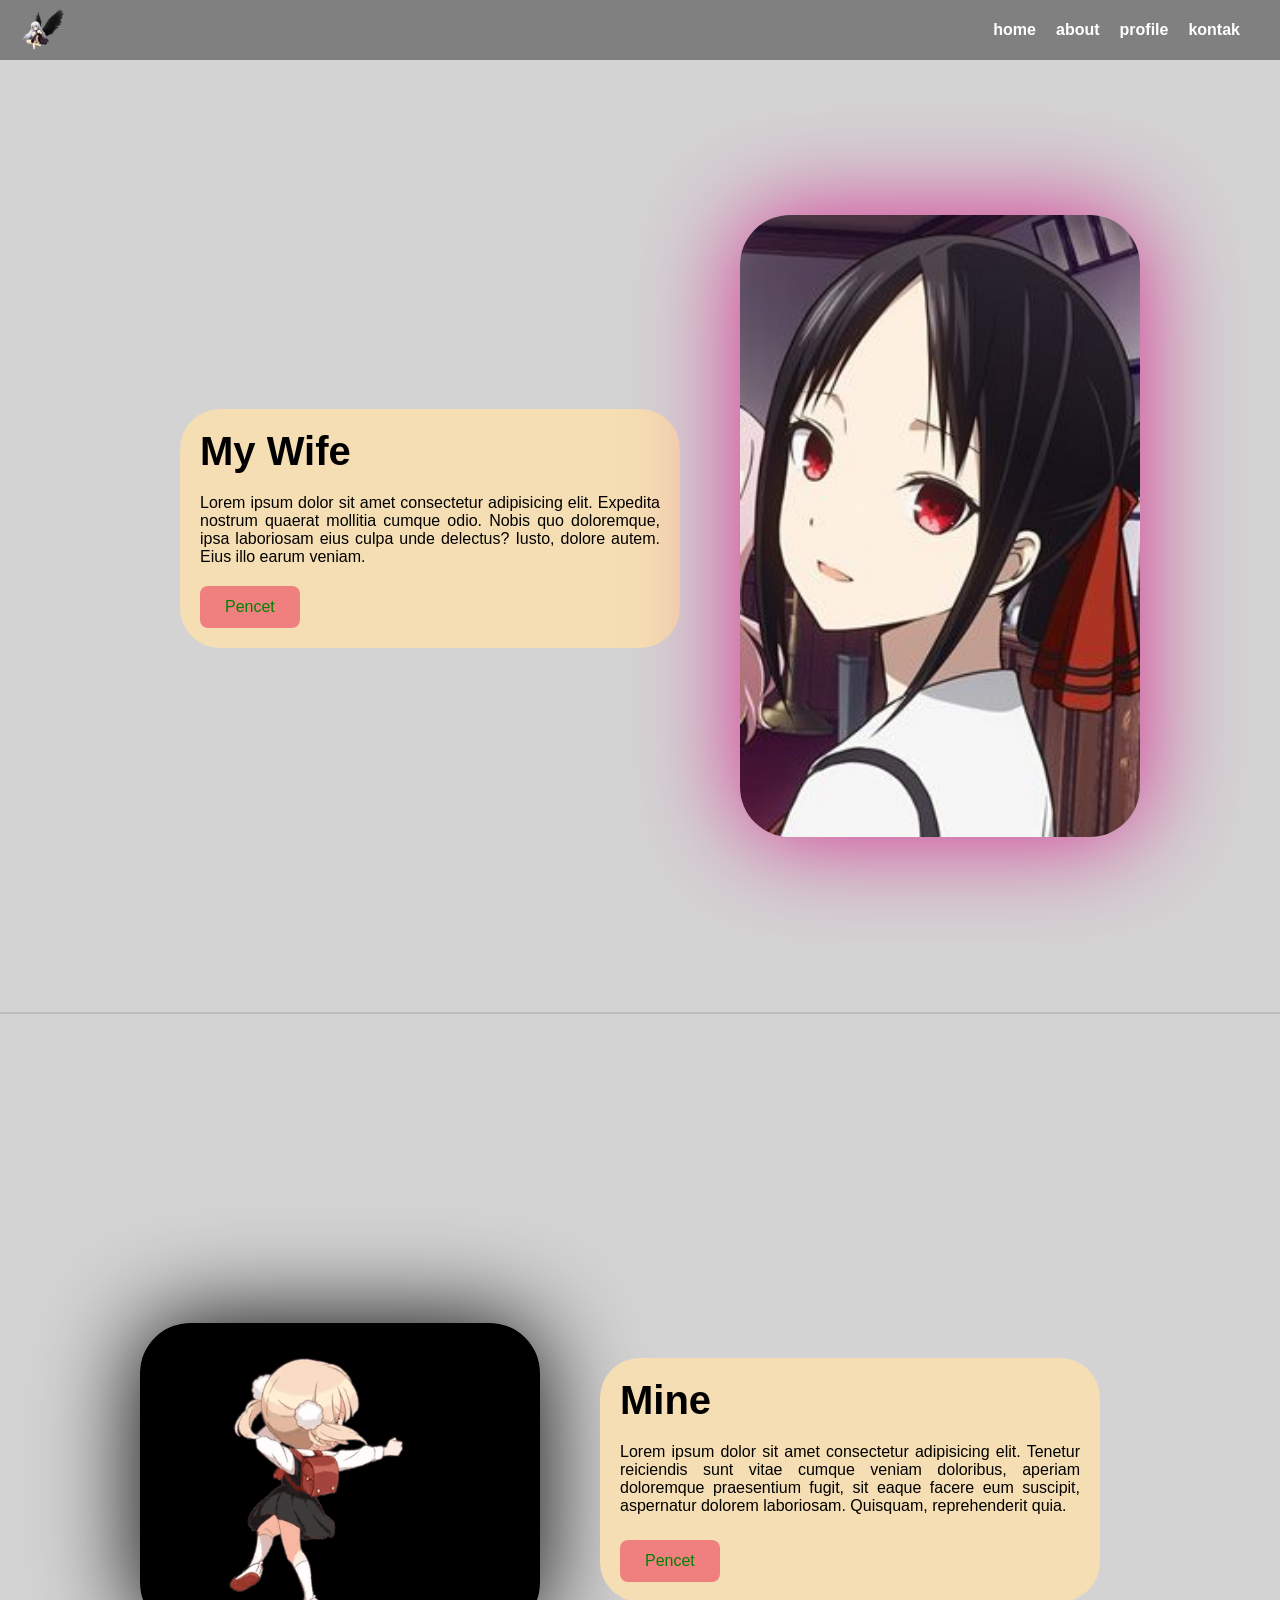
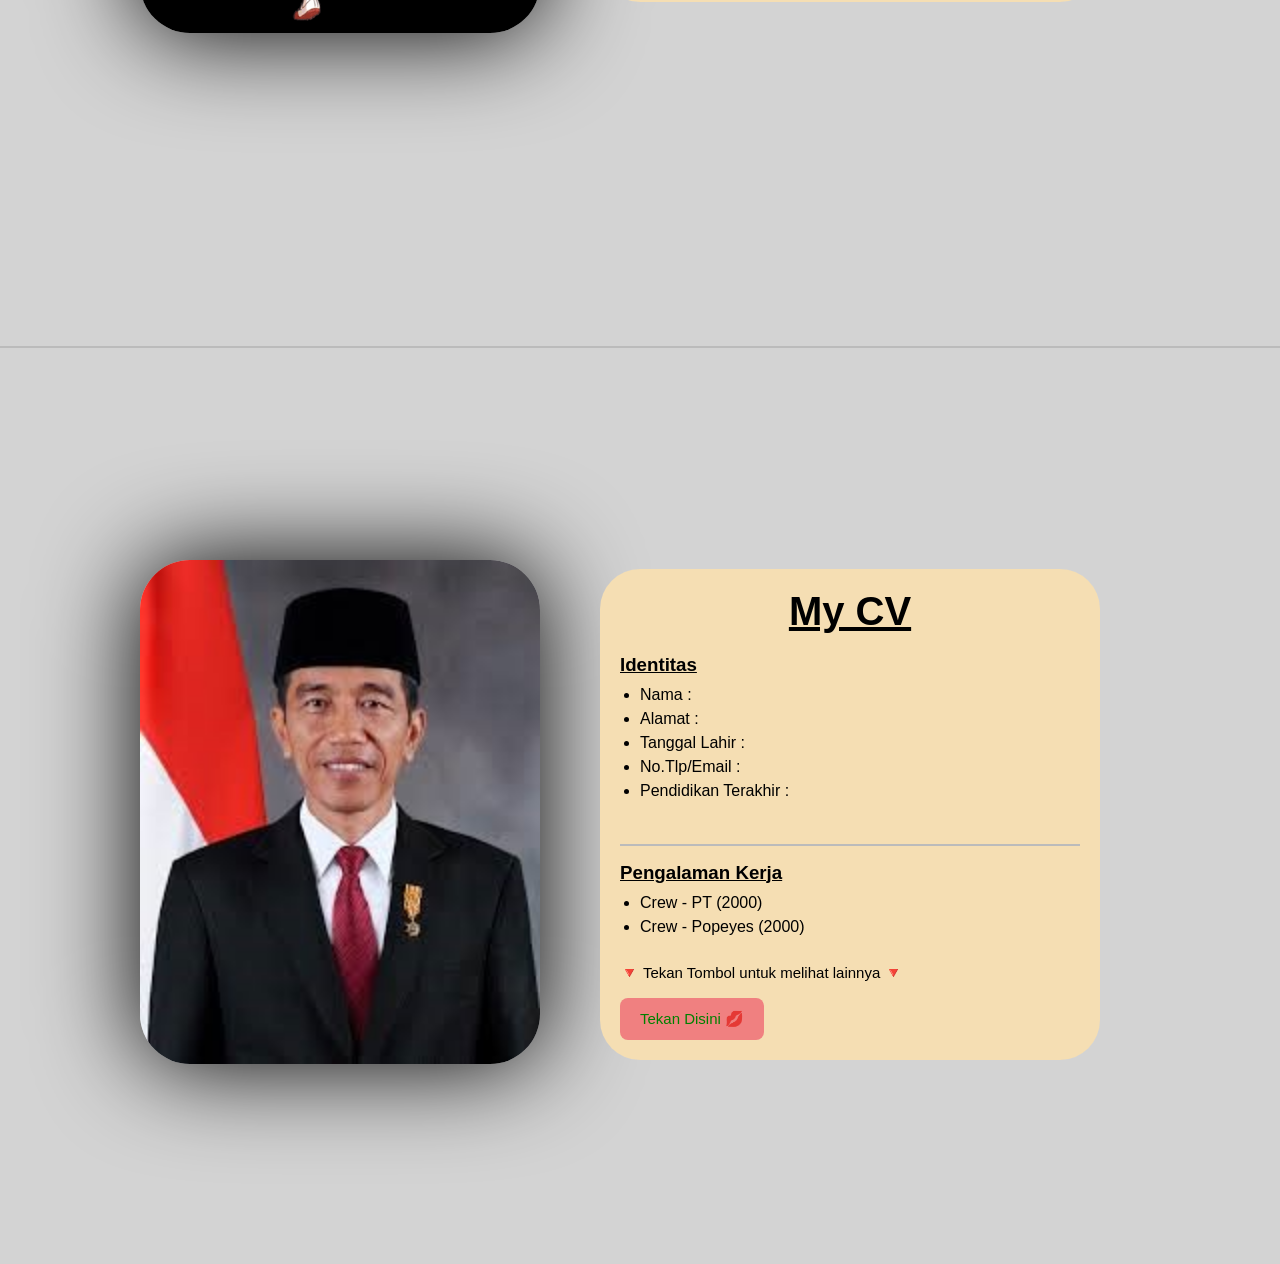
==== index.html @ b05f75b8 "Fix HTML structure and formatting" ====
<!DOCTYPE html>
<html lang="en">
<head>
    <meta charset="UTF-8">
    <meta name="viewport" content="width=device-width, initial-scale=1.0">
    <title>Percobaan</title>
    <link href="css/istri2.css" rel="stylesheet">
</head>
<body>

<nav class="navbar">
    <div class="logo">
        <a href="#home"><img src="img/rm.png" alt="logo"></a>
    </div>

    <button class="hamburger" id="hamburger">
        <span></span>
        <span></span>
        <span></span>
    </button>
    
    <ul class="menu" id="menu">
        <li><a href='#home'>home</a></li>
        <li><a href="#about">about</a></li>
        <li><a href="#profile">profile</a></li>
        <li><a href="#kontak">kontak</a></li>
    </ul>
</nav>

<br>

<!-- My Wife -->
<div class="container">
    <section class="t1" id="home">
        <div class="t1dan2">
            <h1>My Wife</h1>
            <p>Lorem ipsum dolor sit amet consectetur adipisicing elit. Expedita nostrum quaerat mollitia cumque odio. Nobis quo doloremque, ipsa laboriosam eius culpa unde delectus? Iusto, dolore autem. Eius illo earum veniam.</p>
            <button>Pencet</button>
        </div>
        <div class="wife">
            <img src="img/Kaguya_Shinomiya_Anime.jpg" alt="ISTRI">
        </div>
    </section>
</div>

<br>
<hr>

<!-- Mine -->
<div class="container">
    <section class="t2" id="about">
        <div class="mine">
            <img src="img/Dance.gif" alt="SUAMI">
        </div>
        <div class="t2dan1">
            <h1>Mine</h1>
            <p>Lorem ipsum dolor sit amet consectetur adipisicing elit. Tenetur reiciendis sunt vitae cumque veniam doloribus, aperiam doloremque praesentium fugit, sit eaque facere eum suscipit, aspernatur dolorem laboriosam. Quisquam, reprehenderit quia.</p>
            <button onclick="">Pencet</button>
        </div>
    </section>
</div>

<hr>

<!-- Latihan buat CV -->
<div class="container">
    <section class="t3" id="profile">
        <div class="cv">
            <img src="img/Pas_foto.jpg" alt="MYSELF">
        </div>
        <div class="t3dan1">

            <!-- Konten 1: Identitas -->
            <div class="cv-content" id="cv1">
                <b><u><h1>My CV</h1></u></b>
                <h3><b><u>Identitas</u></b></h3>
                <ul>
                    <li>Nama                :</li>
                    <li>Alamat              :</li>
                    <li>Tanggal Lahir       :</li>
                    <li>No.Tlp/Email        :</li>
                    <li>Pendidikan Terakhir :</li>
                </ul>
                <br><hr>
                <h3><b><u>Pengalaman Kerja</u></b></h3>
                <ul>
                    <li>Crew - PT (2000)</li>
                    <li>Crew - Popeyes (2000)</li>
                </ul>
                <br>
                <p>🔻 Tekan Tombol untuk melihat lainnya 🔻</p>
                <div class="cv-buttons">
                <button onclick="goCv(2)">Tekan Disini 💋</button>
            </div></div>

            <!-- Konten 2: Pendidikan & Skills -->
            <div class="cv-content" id="cv2">
                <b><u><h1>My CV</h1></u></b>
                <h3><b><u>Pendidikan</u></b></h3>
                <ul>
                    <li>SD__________</li>
                    <li>SMP__________</li>
                    <li>SMA__________</li>
                </ul>
                <br><hr>
                <h3><b><u>Keahlian</u></b></h3>
                <ul>
                    <li>Menghujat</li>
                    <li>Menimpa</li>
                    <li>Menggokil</li>
                </ul>
                <br>
                <div class="cv-buttons">
                <button onclick="goCv(1)">😒 Kembali</button><br>
                <button onclick="goCv(3)">Lanjut 💋</button>
            </div></div>

            <!-- Konten 3: Tentang -->
            <div class="cv-content" id="cv3">
                <b><u><h1>My CV</h1></u></b>
                <h3><b><u>Tentang Saya</u></b></h3>
                <p>Saya adalah Lorem ipsum dolor sit amet, consectetur adipisicing elit. Eaque enim laboriosam eos esse, similique numquam deserunt harum. Optio amet impedit mollitia! Magnam nesciunt quis minus, eligendi ab delectus fuga placeat?</p>
                <hr>
                <h3><b><u>Hobi</u></b></h3>
                <ul>
                    <li>Rasing</li>
                    <li>Rasing</li>
                    <li>Rasing</li>
                </ul>
                <br>
                <div class="cv-buttons">
                <button onclick="goCv(2)">😒 Kembali</button>
            </div></div>

        </div>
    </section>
</div>

<script src="js/istri.js"></script>
</body>
</html>
---- css/istri2.css ----
* {
    margin: 0;
    padding: 0;
    box-sizing: border-box;
    font-family: sans-serif;
}

html {
    scroll-behavior: smooth;
    scroll-padding-top: 70px;
}

body {
    background-color: lightgrey;
}

hr {
    border: none;
    border-top: 2px solid #bbb;
    margin: 16px 0;
}

/* ========== NAVBAR ========== */
.navbar {
    background-color: grey;
    position: sticky;
    top: 0;
    z-index: 100;
    padding: 0 20px;
    display: flex;
    align-items: center;
    justify-content: space-between;
    height: 60px;
}

.logo img {
    width: 45px;
    height: auto;
    display: block;
}

.menu {
    list-style: none;
    margin: 0;
    padding: 0;
    display: flex;
}

.menu li {
    margin-right: 20px;
}

.menu li a {
    text-decoration: none;
    color: white;
    font-weight: bold;
}

.menu li a:hover {
    color: blue;
}

/* Tombol hamburger - disembunyikan di desktop */
.hamburger {
    display: none;
    flex-direction: column;
    justify-content: space-between;
    width: 28px;
    height: 20px;
    cursor: pointer;
    background: none;
    border: none;
    padding: 0;
}

.hamburger span {
    display: block;
    width: 100%;
    height: 3px;
    background-color: white;
    border-radius: 3px;
    transition: all 0.3s ease;
}

/* Animasi jadi X saat aktif */
.hamburger.active span:nth-child(1) {
    transform: translateY(8.5px) rotate(45deg);
}
.hamburger.active span:nth-child(2) {
    opacity: 0;
}
.hamburger.active span:nth-child(3) {
    transform: translateY(-8.5px) rotate(-45deg);
}

/* ========== CONTAINER ========== */
.container {
    width: 90%;
    max-width: 1000px;
    margin: auto;
}

/* ========== SECTION 1 - WIFE ========== */
.t1 {
    min-height: 100vh;
    display: flex;
    align-items: center;
    justify-content: space-between;
    gap: 20px;
    padding: 40px 0;
}

.t1dan2 {
    width: 50%;
    background: wheat;
    text-align: justify;
    padding: 20px;
    margin: auto;
    border-radius: 40px;
}

.t1dan2 h1 { margin-bottom: 20px; font-size: 40px; }
.t1dan2 p  { margin-bottom: 20px; font-size: 16px; color: black; }

.t1dan2 button {
    padding: 12px 25px;
    border: none;
    background-color: lightcoral;
    color: green;
    font-size: 16px;
    cursor: pointer;
    border-radius: 8px;
}
.t1dan2 button:hover { background-color: black; color: white; }

.wife { width: 40%; }
.wife img {
    width: 100%; height: auto; max-height: 80vh;
    object-fit: cover; border-radius: 50px;
    box-shadow: 0 0 100px rgb(214, 46, 144);
}

/* ========== SECTION 2 - MINE ========== */
.t2 {
    min-height: 100vh;
    display: flex;
    align-items: center;
    justify-content: space-between;
    gap: 20px;
    padding: 40px 0;
}

.t2dan1 {
    width: 50%;
    background: wheat;
    text-align: justify;
    padding: 20px;
    margin: auto;
    border-radius: 40px;
}

.t2dan1 h1 { margin-bottom: 20px; font-size: 40px; }
.t2dan1 p  { margin-bottom: 25px; font-size: 16px; color: black; }

.t2dan1 button {
    padding: 12px 25px;
    border: none;
    background-color: lightcoral;
    color: green;
    font-size: 16px;
    cursor: pointer;
    border-radius: 8px;
}
.t2dan1 button:hover { background-color: black; color: white; }

.mine { width: 40%; }
.mine img {
    width: 100%; height: auto; max-height: 80vh;
    object-fit: cover; border-radius: 50px;
    box-shadow: 0 0 100px rgba(0,0,0,1);
}

/* ========== SECTION 3 - CV ========== */
.t3 {
    min-height: 100vh;
    display: flex;
    align-items: center;
    justify-content: space-between;
    gap: 20px;
    padding: 40px 0;
}

.t3dan1 {
    width: 50%;
    background: wheat;
    text-align: justify;
    padding: 20px;
    margin: auto;
    border-radius: 40px;
}

.t3dan1 h1 { margin-bottom: 20px; font-size: 40px; text-align: center; }
.t3dan1 h3 { margin-bottom: 10px; }
.t3dan1 ul { padding-left: 20px; margin-bottom: 10px; }
.t3dan1 ul li { margin-bottom: 6px; }
.t3dan1 p  { margin-bottom: 16px; font-size: 15px; color: black; }

.cv-buttons {
    display: flex;
    flex-wrap: wrap;
    gap: 10px;
    margin-top: 12px;
}

.t3dan1 button {
    padding: 12px 20px;
    border: none;
    background-color: lightcoral;
    color: green;
    font-size: 15px;
    cursor: pointer;
    border-radius: 8px;
}
.t3dan1 button:hover { background-color: black; color: white; }

.cv { width: 40%; }
.cv img {
    width: 100%; height: auto; max-height: 80vh;
    object-fit: cover; object-position: top;
    border-radius: 50px;
    box-shadow: 0 0 100px rgba(0,0,0,1);
}

/* ========================================
   RESPONSIVE - HP (max 768px)
   ======================================== */
@media (max-width: 768px) {

    /* Tampilkan tombol hamburger */
    .hamburger {
        display: flex;
    }

    /* Sembunyikan menu, tampil saat .open */
    .menu {
        display: none;
        flex-direction: column;
        position: absolute;
        top: 60px;
        left: 0;
        width: 100%;
        background-color: grey;
        padding: 8px 0 16px;
        z-index: 99;
        box-shadow: 0 4px 10px rgba(0,0,0,0.3);
    }

    .menu.open {
        display: flex;
    }

    .menu li {
        margin: 0;
        padding: 12px 24px;
        border-bottom: 1px solid rgba(255,255,255,0.1);
    }

    .menu li:last-child {
        border-bottom: none;
    }

    .menu li a {
        font-size: 16px;
    }

    /* Sections jadi column */
    .t1, .t2, .t3 {
        flex-direction: column;
        min-height: auto;
        padding: 30px 0 40px;
        gap: 20px;
    }

    .t1dan2, .t2dan1, .t3dan1 {
        width: 100%;
        margin: 0;
    }

    .wife, .mine, .cv {
        width: 100%;
    }

    .wife img  { max-height: 280px; border-radius: 24px; object-position: center; }
    .mine img  { max-height: 280px; border-radius: 24px; }
    .cv img    { max-height: 260px; border-radius: 24px; object-position: top; }

    .t1dan2 h1, .t2dan1 h1, .t3dan1 h1 { font-size: 26px; }
    .t1dan2 p,  .t2dan1 p,  .t3dan1 p  { font-size: 14px; }

    .t1dan2 button, .t2dan1 button {
        width: 100%;
        padding: 13px;
        font-size: 15px;
    }

    .t3dan1 button {
        flex: 1;
        padding: 13px 10px;
        font-size: 14px;
        text-align: center;
    }
}

@media (max-width: 400px) {
    .t1dan2 h1, .t2dan1 h1, .t3dan1 h1 { font-size: 22px; }
    .wife img, .mine img { max-height: 220px; }
    .cv img { max-height: 200px; }
}
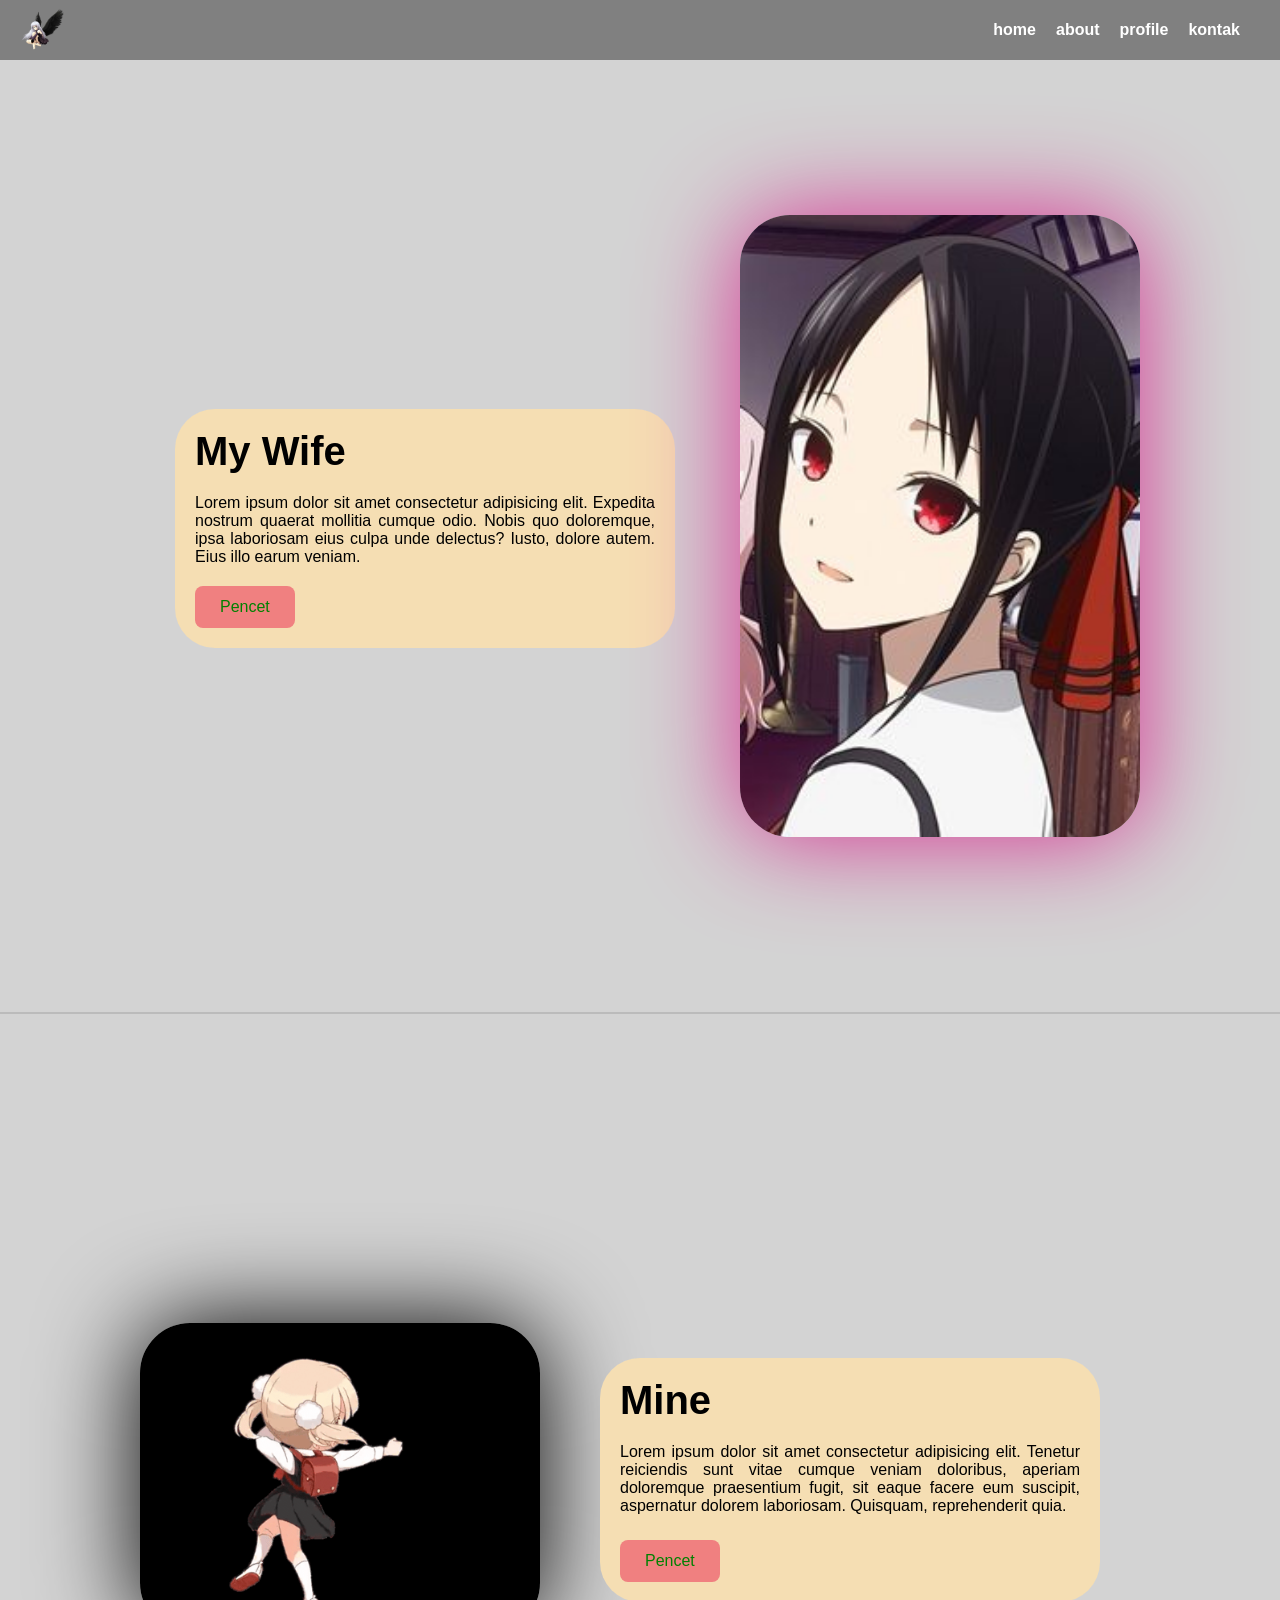
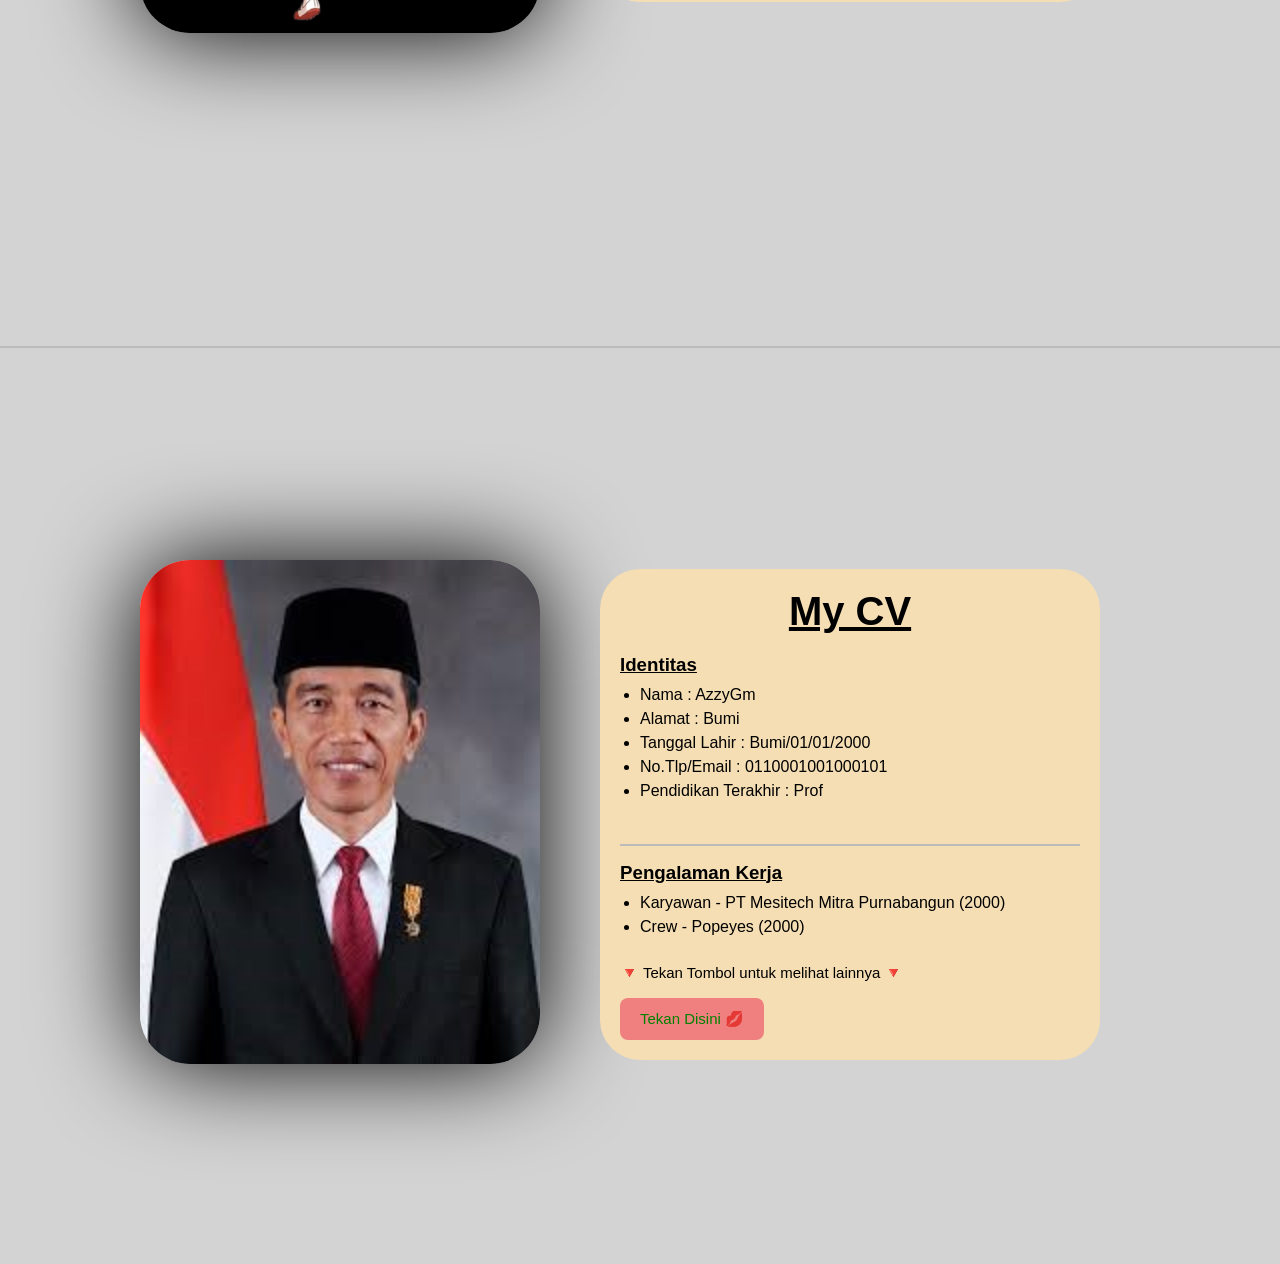
==== commit 5d9748c4: "Update index.html" ====
--- a/index.html
+++ b/index.html
@@ -75,16 +75,16 @@
                 <b><u><h1>My CV</h1></u></b>
                 <h3><b><u>Identitas</u></b></h3>
                 <ul>
-                    <li>Nama                :</li>
-                    <li>Alamat              :</li>
-                    <li>Tanggal Lahir       :</li>
-                    <li>No.Tlp/Email        :</li>
-                    <li>Pendidikan Terakhir :</li>
+                    <li>Nama                : AzzyGm</li>
+                    <li>Alamat              : Bumi</li>
+                    <li>Tanggal Lahir       : Bumi/01/01/2000</li>
+                    <li>No.Tlp/Email        : 0110001001000101</li>
+                    <li>Pendidikan Terakhir : Prof</li>
                 </ul>
                 <br><hr>
                 <h3><b><u>Pengalaman Kerja</u></b></h3>
                 <ul>
-                    <li>Crew - PT (2000)</li>
+                    <li>Karyawan - PT Mesitech Mitra Purnabangun (2000)</li>
                     <li>Crew - Popeyes (2000)</li>
                 </ul>
                 <br>
@@ -98,9 +98,9 @@
                 <b><u><h1>My CV</h1></u></b>
                 <h3><b><u>Pendidikan</u></b></h3>
                 <ul>
-                    <li>SD__________</li>
-                    <li>SMP__________</li>
-                    <li>SMA__________</li>
+                    <li>SD Jakarta Selatan</li>
+                    <li>SMP Jakarta Selatan</li>
+                    <li>SMA Jakarta Selatan</li>
                 </ul>
                 <br><hr>
                 <h3><b><u>Keahlian</u></b></h3>
--- a/css/istri2.css
+++ b/css/istri2.css
@@ -7,7 +7,7 @@
 
 html {
     scroll-behavior: smooth;
-    scroll-padding-top: 70px;
+    scroll-padding-top: 30px;
 }
 
 body {
@@ -98,6 +98,7 @@
     width: 90%;
     max-width: 1000px;
     margin: auto;
+    top: 0;
 }
 
 /* ========== SECTION 1 - WIFE ========== */
@@ -106,7 +107,7 @@
     display: flex;
     align-items: center;
     justify-content: space-between;
-    gap: 20px;
+    gap: 30px;
     padding: 40px 0;
 }
 
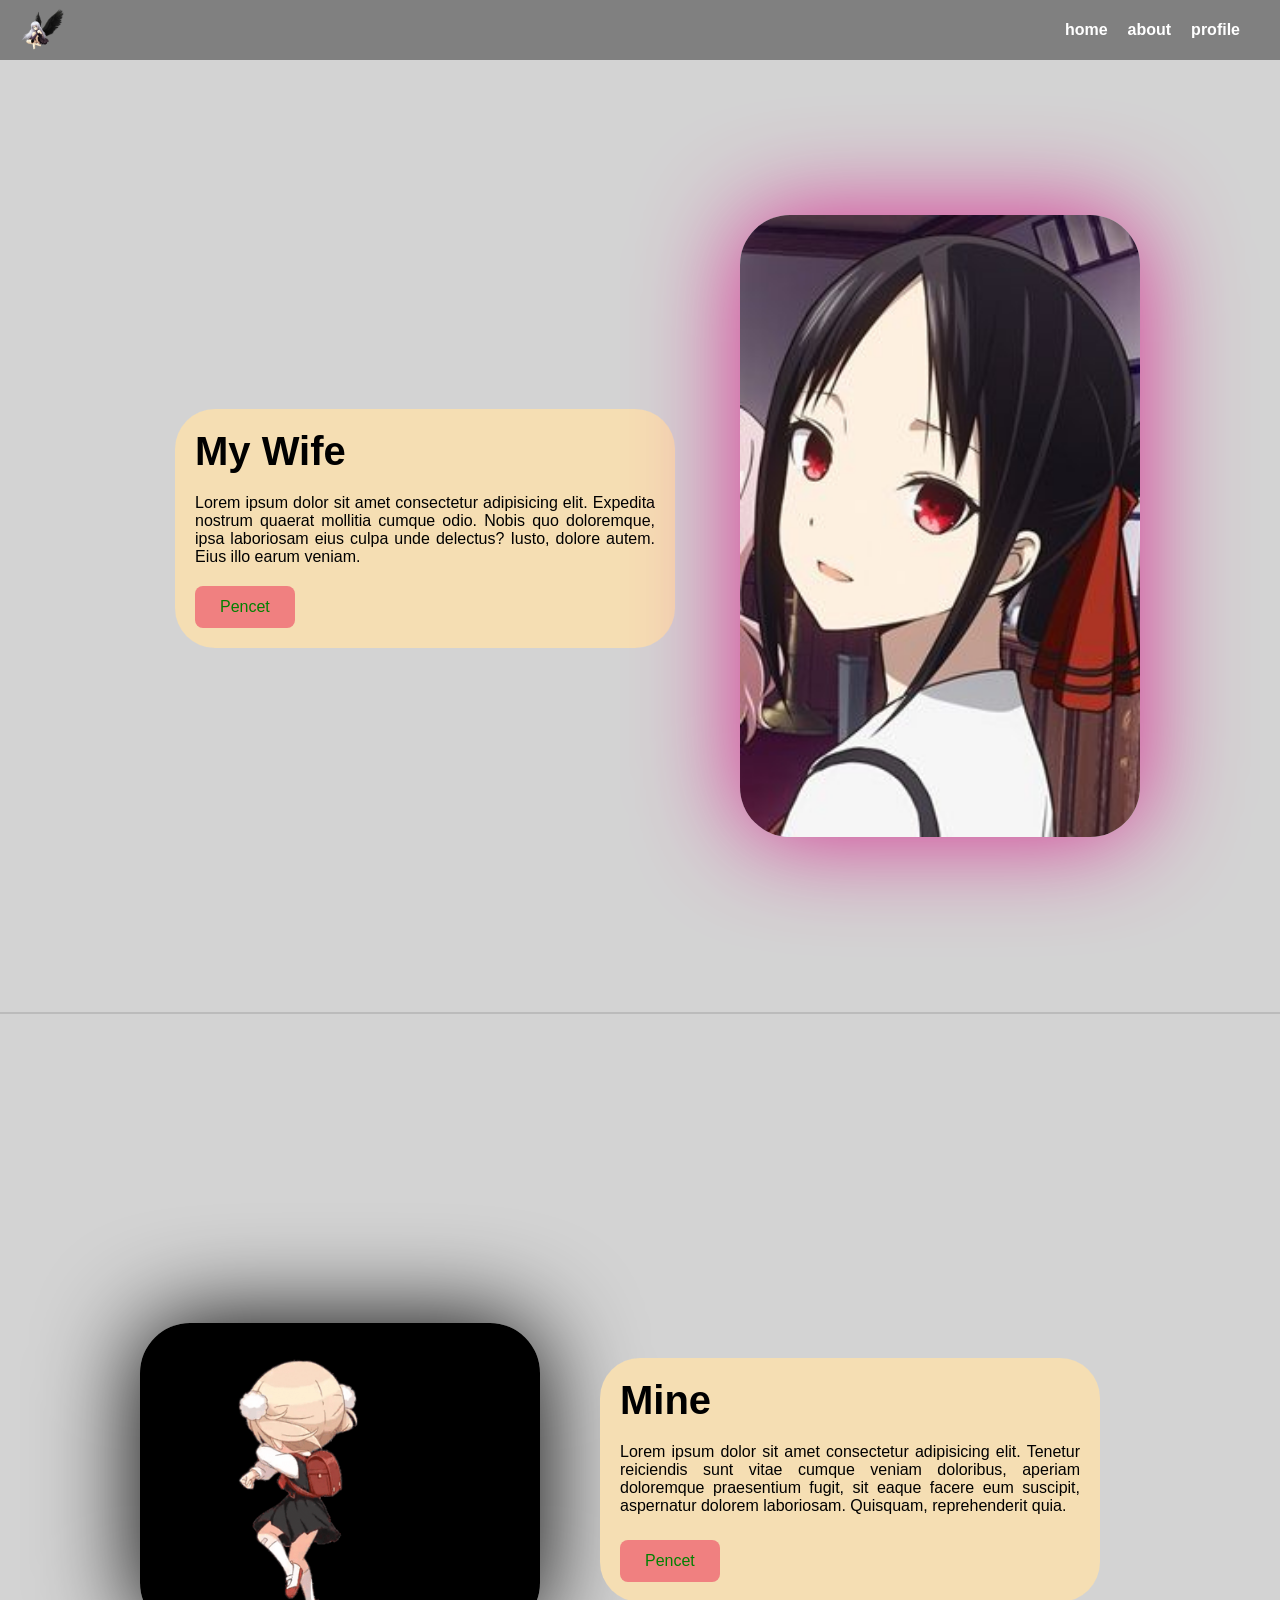
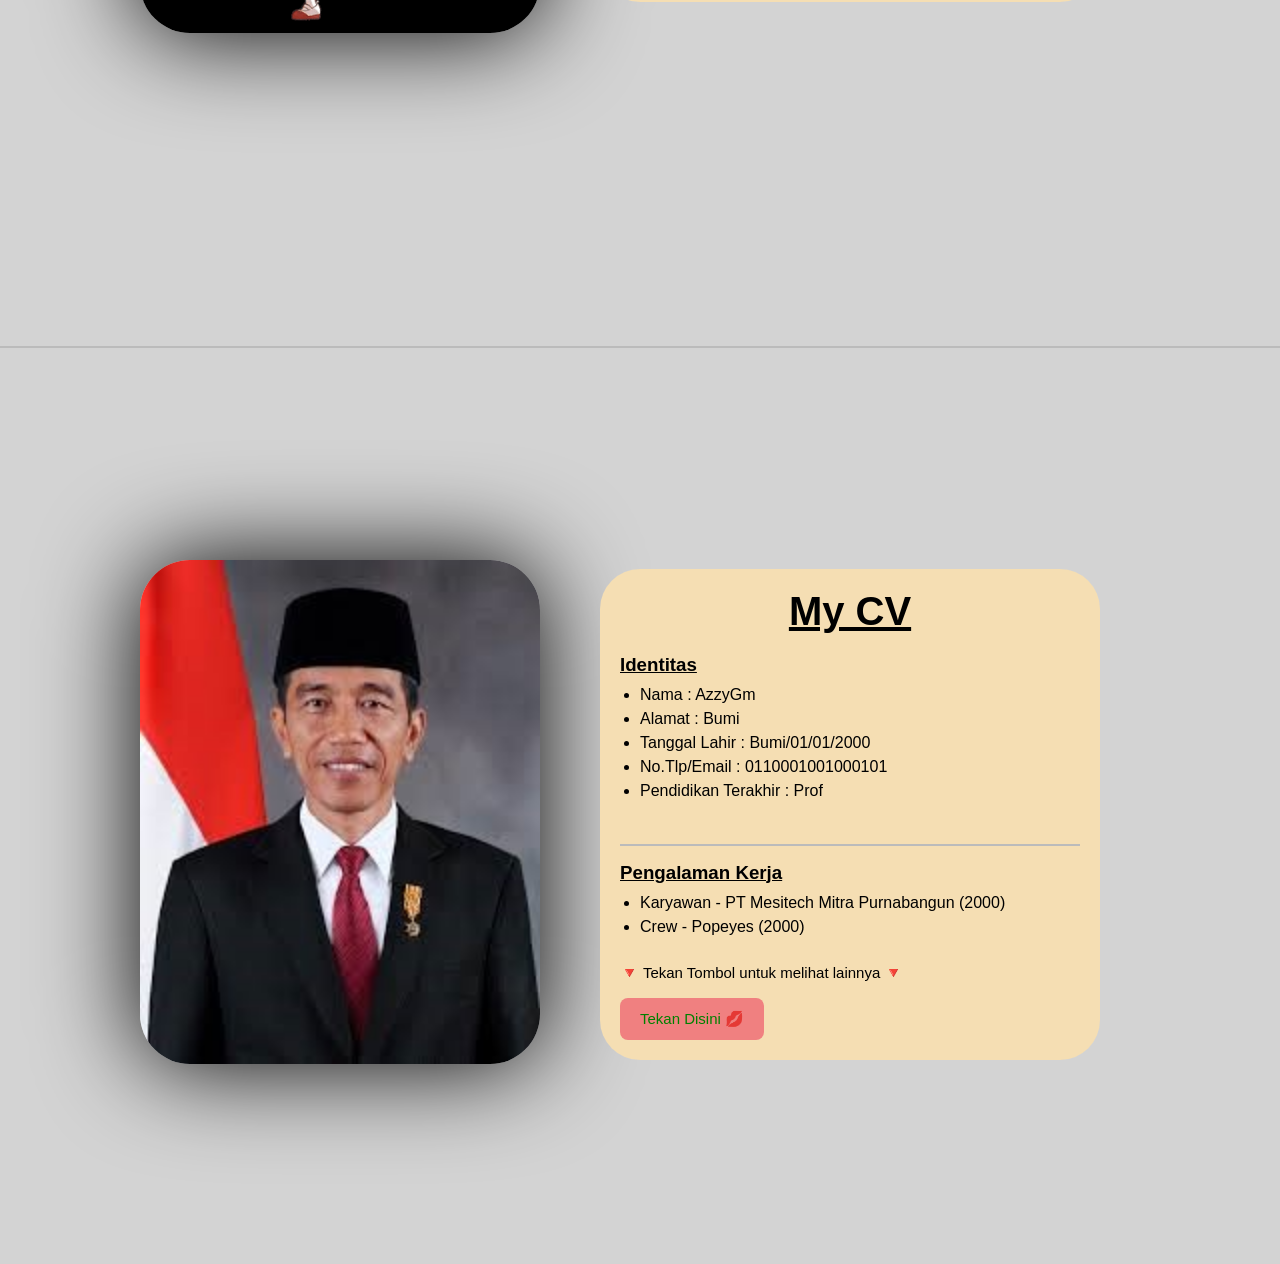
==== commit f7ba15c5: "Fix HTML structure and remove commented links" ====
--- a/index.html
+++ b/index.html
@@ -23,7 +23,7 @@
         <li><a href='#home'>home</a></li>
         <li><a href="#about">about</a></li>
         <li><a href="#profile">profile</a></li>
-        <li><a href="#kontak">kontak</a></li>
+        <!--<li><a href="#kontak">kontak</a></li>-->
     </ul>
 </nav>
 
--- a/css/istri2.css
+++ b/css/istri2.css
@@ -20,7 +20,7 @@
     margin: 16px 0;
 }
 
-/* ========== NAVBAR ========== */
+/* NAVBAR  */
 .navbar {
     background-color: grey;
     position: sticky;
@@ -82,7 +82,7 @@
     transition: all 0.3s ease;
 }
 
-/* Animasi jadi X saat aktif */
+/* Animasi jadi X pas aktif */
 .hamburger.active span:nth-child(1) {
     transform: translateY(8.5px) rotate(45deg);
 }
@@ -93,7 +93,7 @@
     transform: translateY(-8.5px) rotate(-45deg);
 }
 
-/* ========== CONTAINER ========== */
+/* CONTAINERNYA */
 .container {
     width: 90%;
     max-width: 1000px;
@@ -101,7 +101,7 @@
     top: 0;
 }
 
-/* ========== SECTION 1 - WIFE ========== */
+/* SECTION 1 - WIFE */
 .t1 {
     min-height: 100vh;
     display: flex;
@@ -141,7 +141,7 @@
     box-shadow: 0 0 100px rgb(214, 46, 144);
 }
 
-/* ========== SECTION 2 - MINE ========== */
+/* SECTION 2 - MINE */
 .t2 {
     min-height: 100vh;
     display: flex;
@@ -181,7 +181,7 @@
     box-shadow: 0 0 100px rgba(0,0,0,1);
 }
 
-/* ========== SECTION 3 - CV ========== */
+/* SECTION 3 - CV */
 .t3 {
     min-height: 100vh;
     display: flex;
@@ -275,25 +275,44 @@
     }
 
     /* Sections jadi column */
-    .t1, .t2, .t3 {
+    .t1 {
+        flex-direction: column-reverse;
+        min-height: auto;
+        padding: 40px 0 40px;
+        gap: 20px;
+    }
+
+    .t2, .t3 {
         flex-direction: column;
         min-height: auto;
-        padding: 30px 0 40px;
+        padding: 40px 0 40px;
         gap: 20px;
     }
 
-    .t1dan2, .t2dan1, .t3dan1 {
+    .t1dan2, .t2dan1 {
         width: 100%;
         margin: 0;
+        padding: 20px;
+        border-radius: 40px;
+        text-align: justify;
+    }
+
+    .t3dan1 {
+        width: 100%;
+        margin: auto;
+        padding: 20px;
+        border-radius: 40px;
+        min-height: 500px;
+        text-align: justify;
     }
 
     .wife, .mine, .cv {
         width: 100%;
     }
 
-    .wife img  { max-height: 280px; border-radius: 24px; object-position: center; }
+    .wife img  { max-height: 280px; border-radius: 24px; object-position: top; }
     .mine img  { max-height: 280px; border-radius: 24px; }
-    .cv img    { max-height: 260px; border-radius: 24px; object-position: top; }
+    .cv img    { height: 230px; width: 230px; max-height: 250px; border-radius: 100%; object-position: top; object-fit: cover; display: block; margin: 0 auto; }
 
     .t1dan2 h1, .t2dan1 h1, .t3dan1 h1 { font-size: 26px; }
     .t1dan2 p,  .t2dan1 p,  .t3dan1 p  { font-size: 14px; }
@@ -314,6 +333,6 @@
 
 @media (max-width: 400px) {
     .t1dan2 h1, .t2dan1 h1, .t3dan1 h1 { font-size: 22px; }
-    .wife img, .mine img { max-height: 220px; }
+    .wife img, .mine img { max-height: 1000px; }
     .cv img { max-height: 200px; }
 }
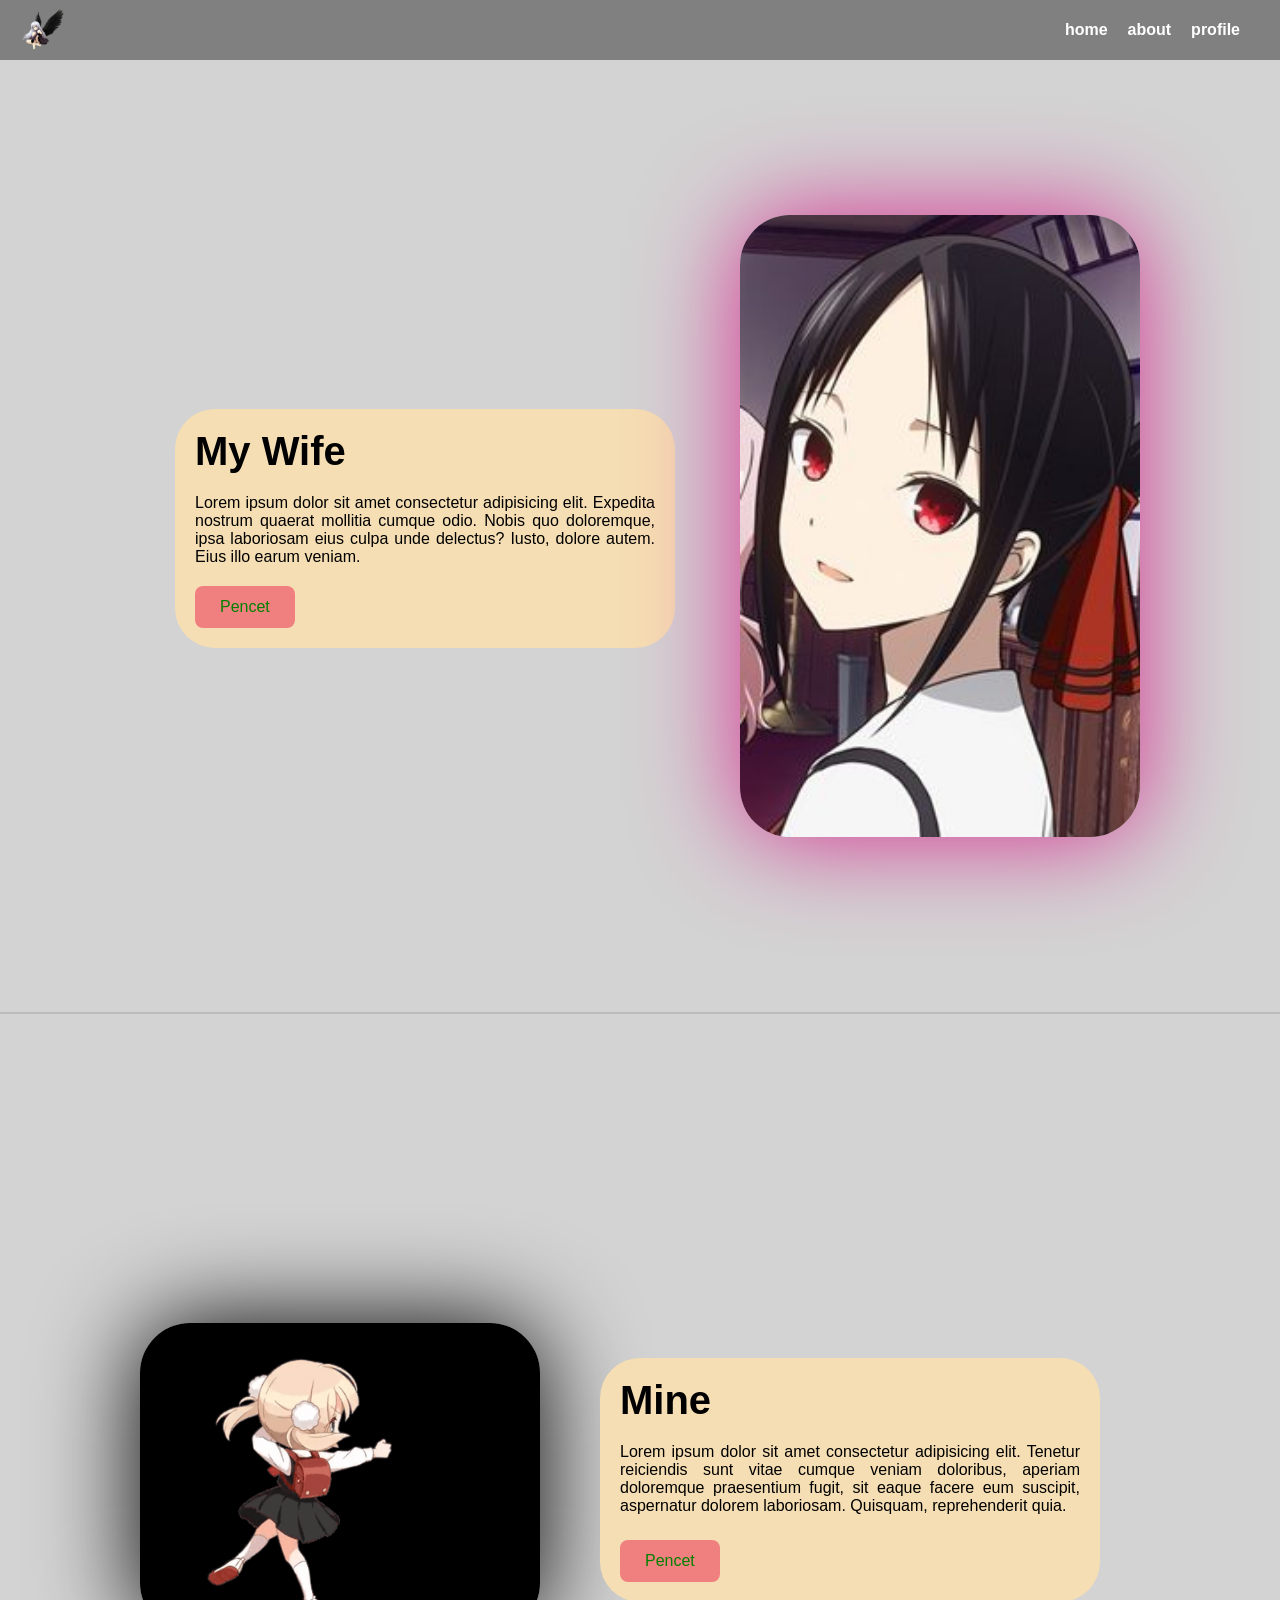
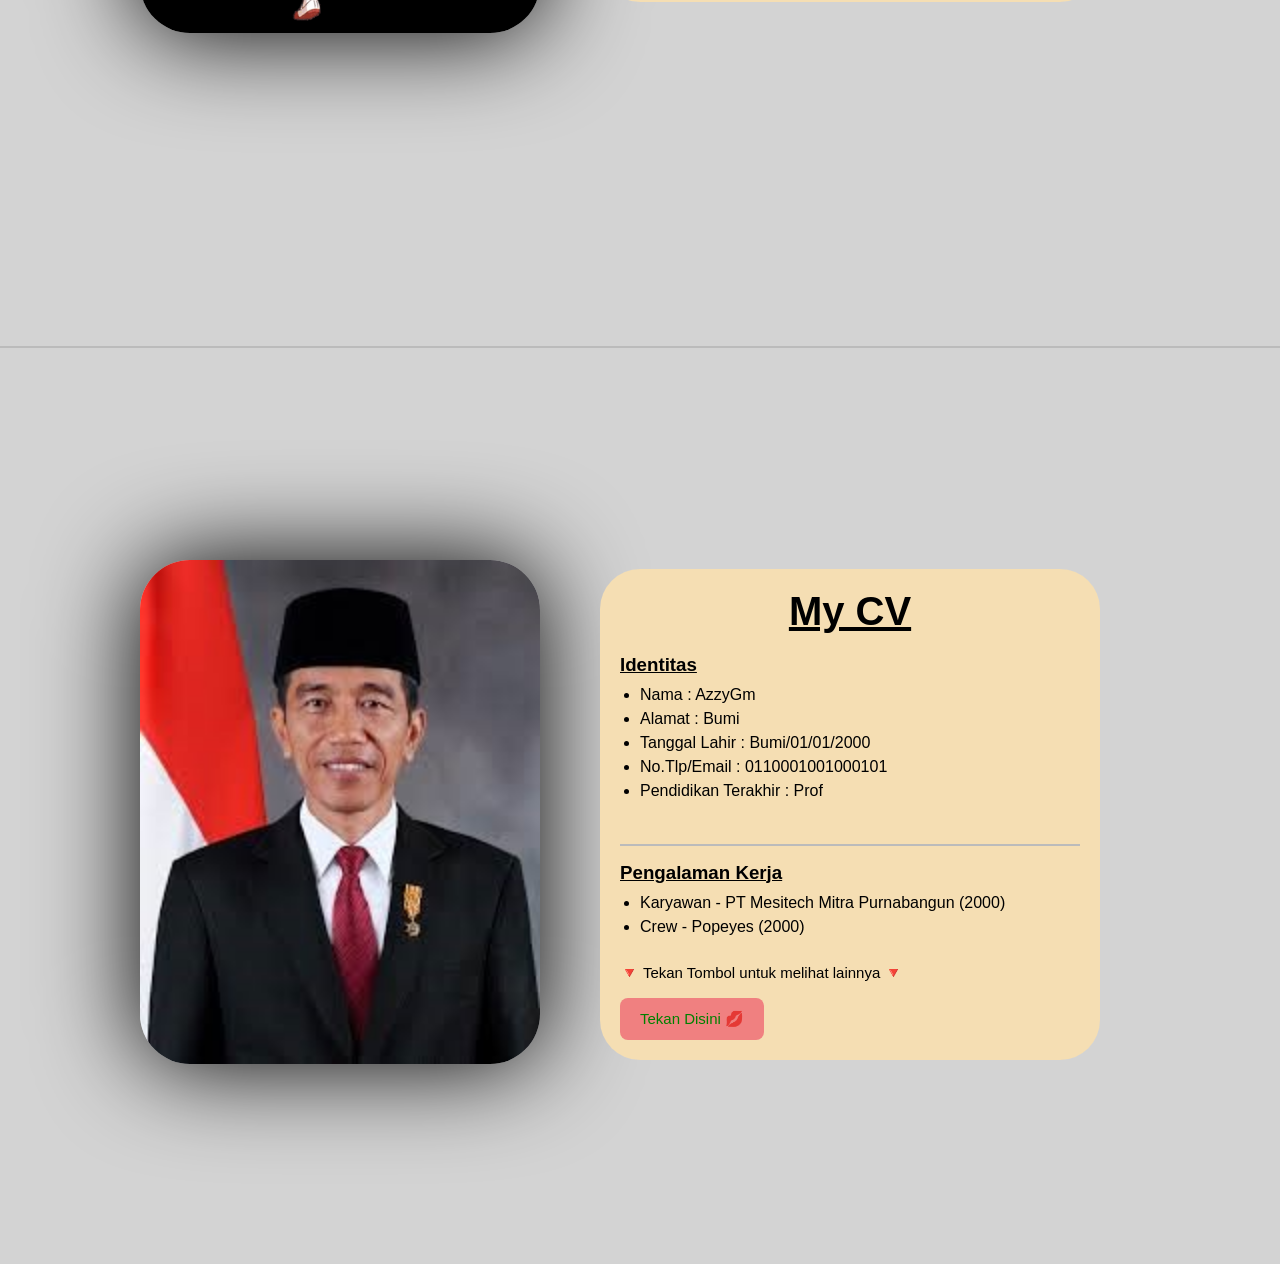
==== commit be5780c6: "Fix HTML structure and button onclick attributes" ====
--- a/index.html
+++ b/index.html
@@ -35,7 +35,7 @@
         <div class="t1dan2">
             <h1>My Wife</h1>
             <p>Lorem ipsum dolor sit amet consectetur adipisicing elit. Expedita nostrum quaerat mollitia cumque odio. Nobis quo doloremque, ipsa laboriosam eius culpa unde delectus? Iusto, dolore autem. Eius illo earum veniam.</p>
-            <button>Pencet</button>
+            <button onclick="Pencet()">Pencet</button>
         </div>
         <div class="wife">
             <img src="img/Kaguya_Shinomiya_Anime.jpg" alt="ISTRI">
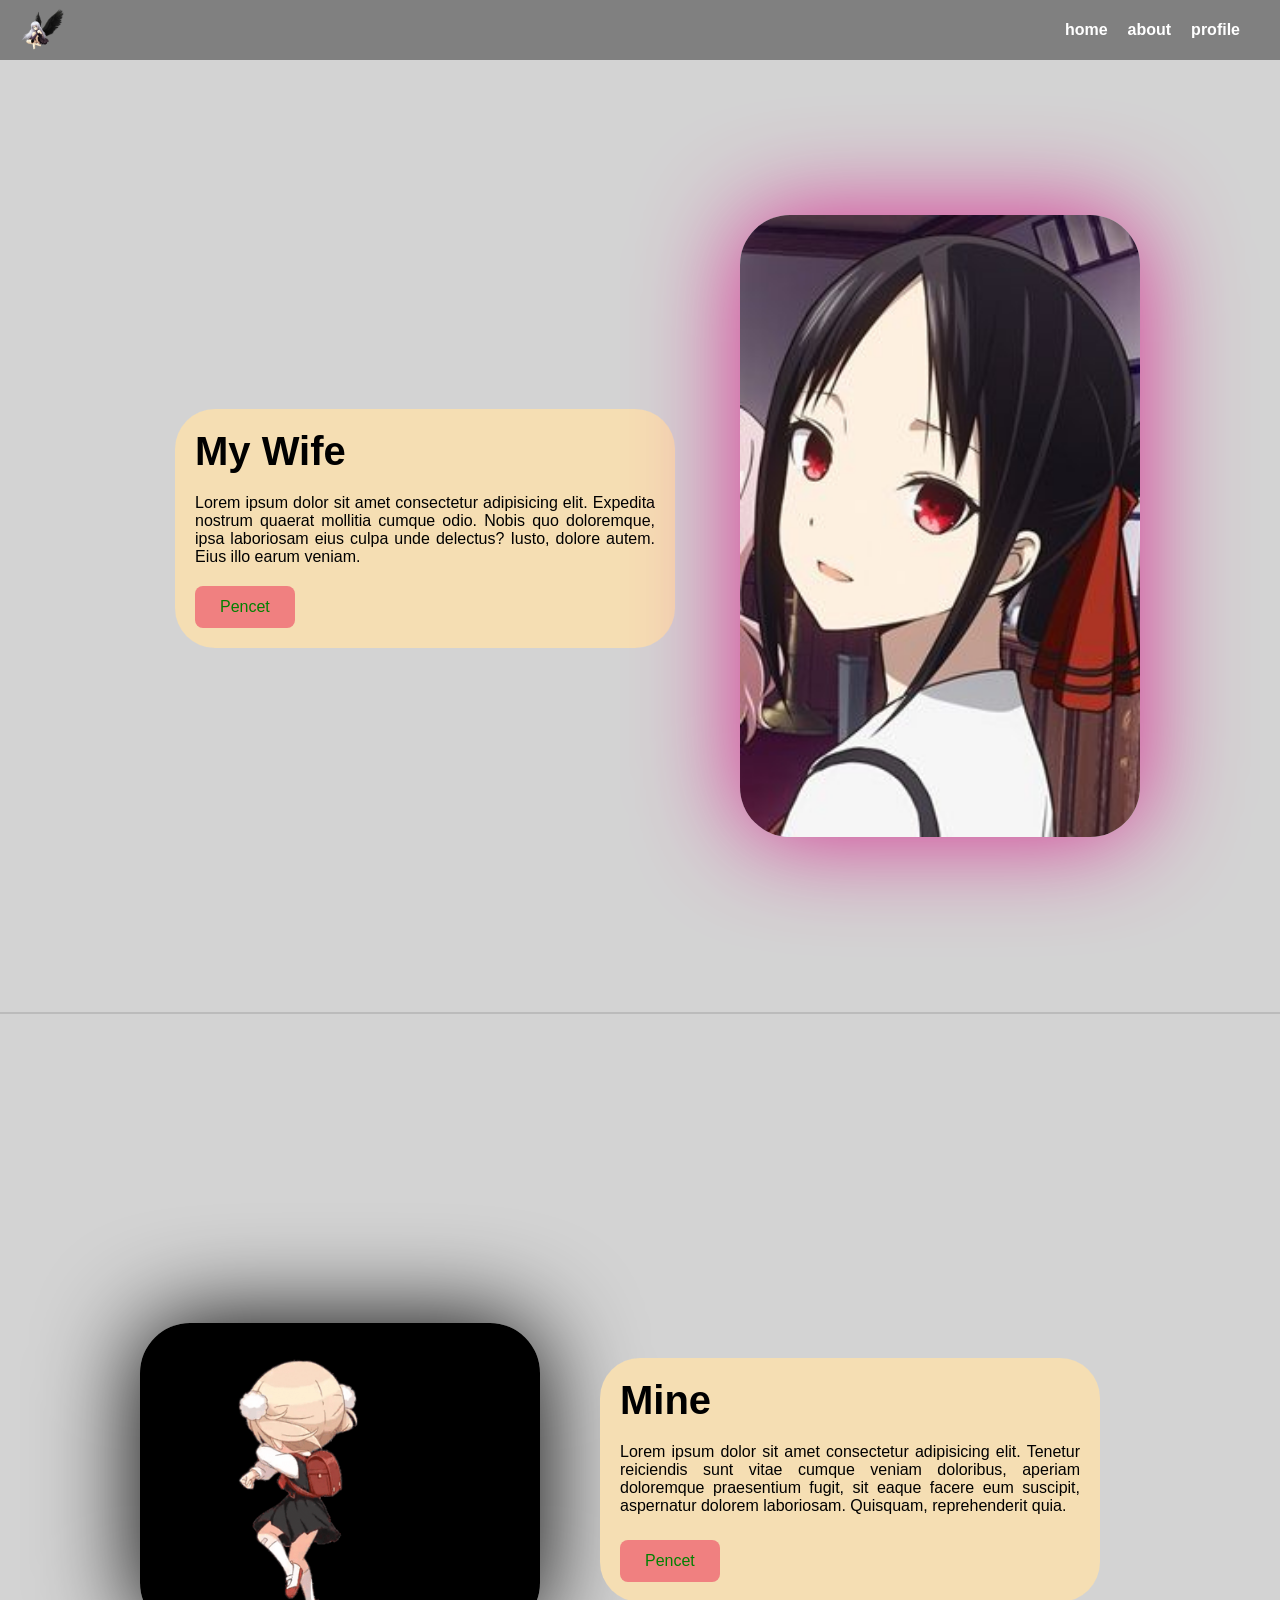
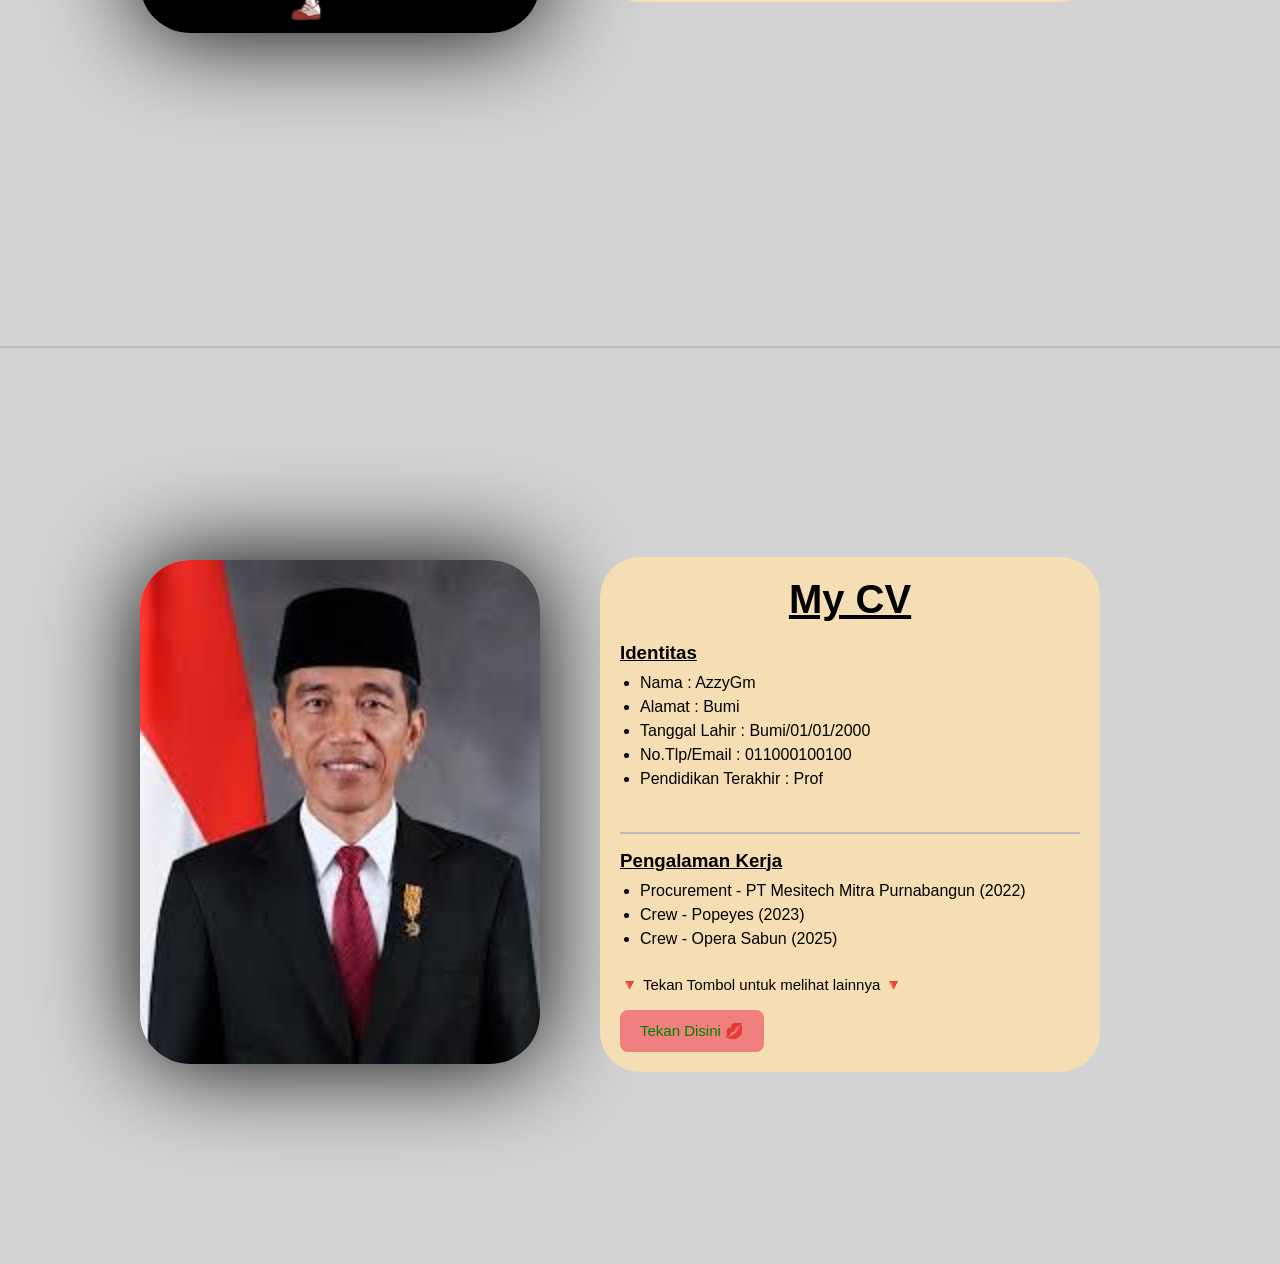
==== commit 3d7062f2: "Update personal information and content in index.html" ====
--- a/index.html
+++ b/index.html
@@ -78,14 +78,15 @@
                     <li>Nama                : AzzyGm</li>
                     <li>Alamat              : Bumi</li>
                     <li>Tanggal Lahir       : Bumi/01/01/2000</li>
-                    <li>No.Tlp/Email        : 0110001001000101</li>
+                    <li>No.Tlp/Email        : 011000100100</li>
                     <li>Pendidikan Terakhir : Prof</li>
                 </ul>
                 <br><hr>
                 <h3><b><u>Pengalaman Kerja</u></b></h3>
                 <ul>
-                    <li>Karyawan - PT Mesitech Mitra Purnabangun (2000)</li>
-                    <li>Crew - Popeyes (2000)</li>
+                    <li>Procurement - PT Mesitech Mitra Purnabangun (2022)</li>
+                    <li>Crew - Popeyes (2023)</li>
+                    <li>Crew - Opera Sabun (2025)</li>
                 </ul>
                 <br>
                 <p>🔻 Tekan Tombol untuk melihat lainnya 🔻</p>
@@ -100,7 +101,7 @@
                 <ul>
                     <li>SD Jakarta Selatan</li>
                     <li>SMP Jakarta Selatan</li>
-                    <li>SMA Jakarta Selatan</li>
+                    <li>SMK Jakarta Selatan</li>
                 </ul>
                 <br><hr>
                 <h3><b><u>Keahlian</u></b></h3>
@@ -123,8 +124,8 @@
                 <hr>
                 <h3><b><u>Hobi</u></b></h3>
                 <ul>
-                    <li>Rasing</li>
-                    <li>Rasing</li>
+                    <li>Web Design</li>
+                    <li>Video Editing</li>
                     <li>Rasing</li>
                 </ul>
                 <br>
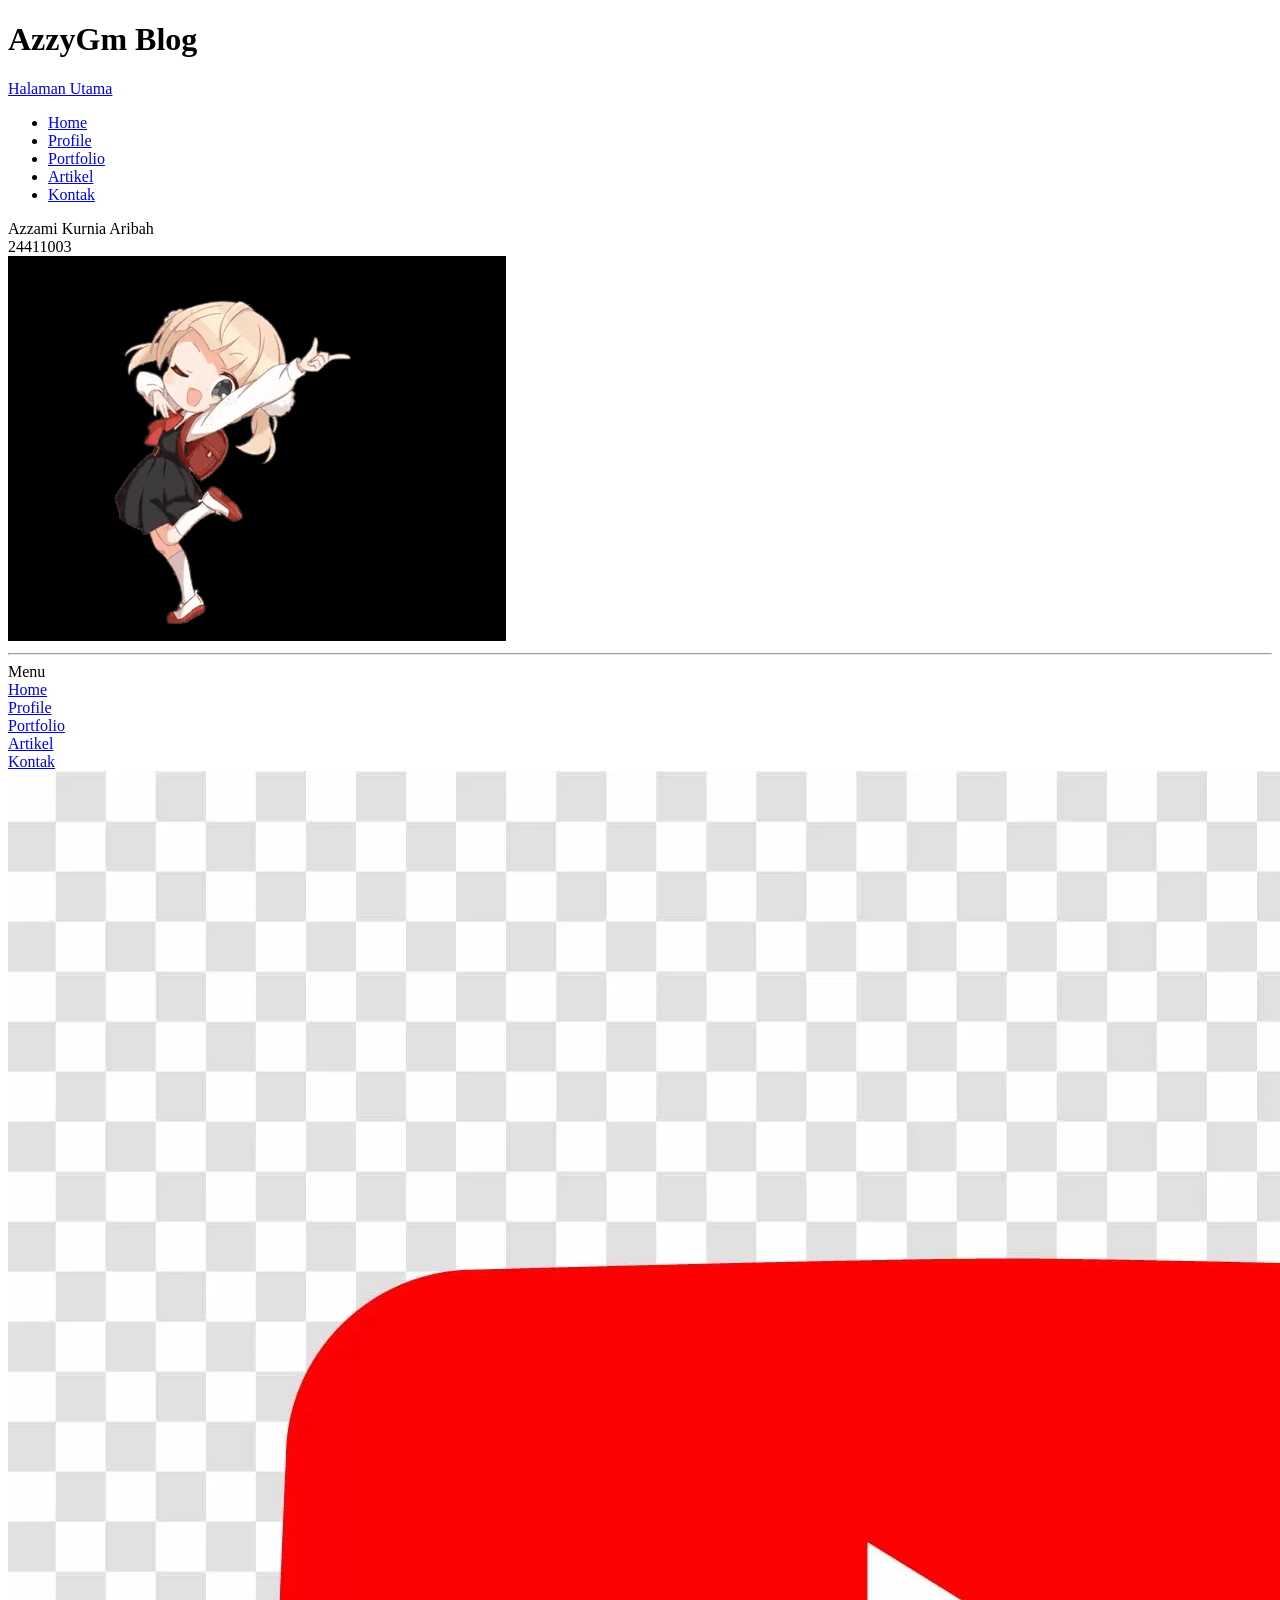
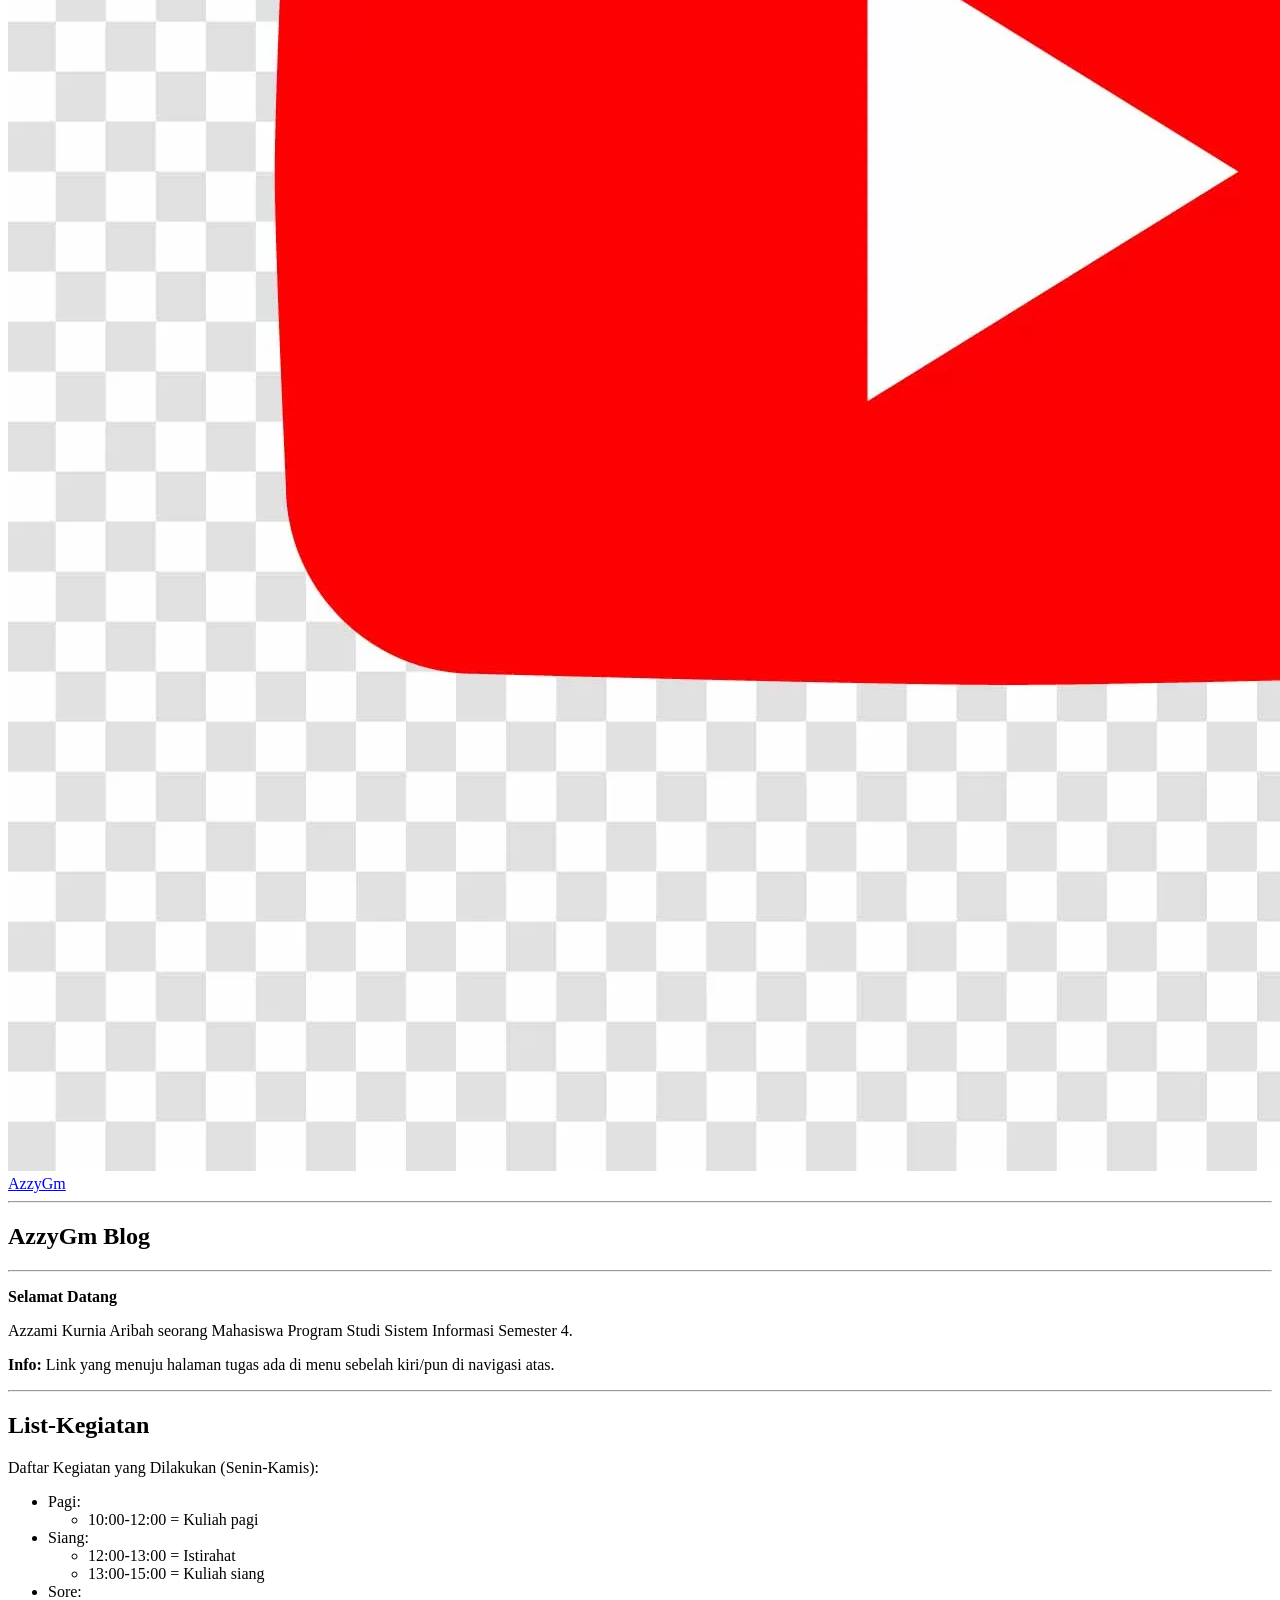
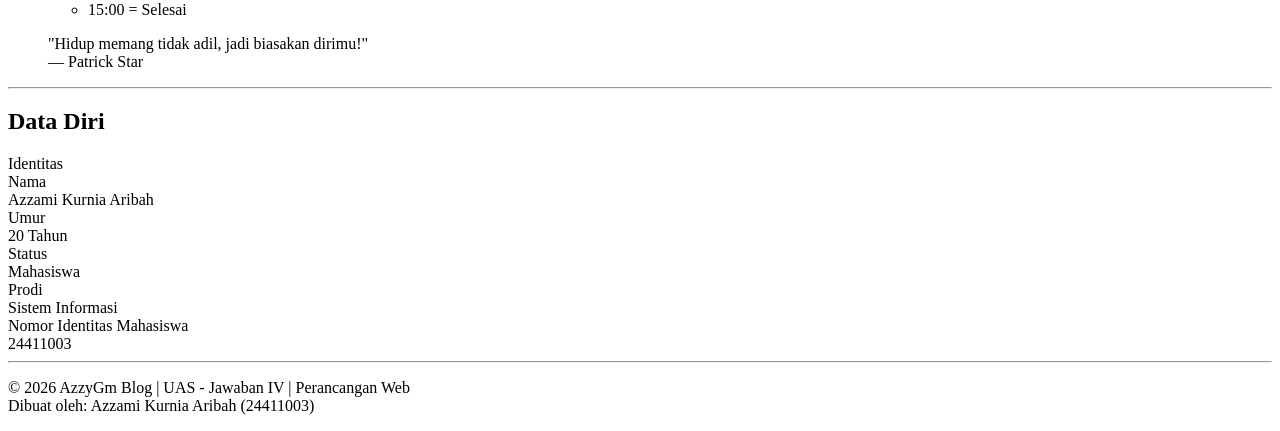
==== commit 291aa60a: "Add files via upload" ====
--- a/index.html
+++ b/index.html
@@ -1,142 +1,232 @@
 <!DOCTYPE html>
-<html lang="en">
+<html lang="id">
 <head>
-    <meta charset="UTF-8">
-    <meta name="viewport" content="width=device-width, initial-scale=1.0">
-    <title>Percobaan</title>
-    <link href="css/istri2.css" rel="stylesheet">
+<meta charset="UTF-8">
+<meta name="viewport" content="width=device-width, initial-scale=1.0">
+<title>AzzyGm Blog</title>
+<link rel="stylesheet" href="css/style-datadiri.css">
+<link rel="icon" href="img/Azzy.jpg" type="image/x-icon">
 </head>
+
 <body>
 
+<!-- Awalan -->
+<header class="header">
+    <h1 id="wrdspc">AzzyGm Blog</h1>
+    <a href="#tentang">Halaman Utama</a>
+</header>
+
+<!-- Navbar -->
 <nav class="navbar">
-    <div class="logo">
-        <a href="#home"><img src="img/rm.png" alt="logo"></a>
-    </div>
-
-    <button class="hamburger" id="hamburger">
-        <span></span>
-        <span></span>
-        <span></span>
-    </button>
-    
-    <ul class="menu" id="menu">
-        <li><a href='#home'>home</a></li>
-        <li><a href="#about">about</a></li>
-        <li><a href="#profile">profile</a></li>
-        <!--<li><a href="#kontak">kontak</a></li>-->
+    <ul class="nav-list">
+        <li class="nav-item"><a href="#tentang">Home</a></li>
+        <li class="nav-item"><a href="Profile.html" target="_blank">Profile</a></li>
+        <li class="nav-item"><a href="Portofolio.html" target="_blank">Portfolio</a></li>
+        <li class="nav-item"><a href="Artikel.html" target="_blank">Artikel</a></li>
+        <li class="nav-item"><a href="Kontak.html" target="_blank">Kontak</a></li>
     </ul>
 </nav>
 
-<br>
-
-<!-- My Wife -->
-<div class="container">
-    <section class="t1" id="home">
-        <div class="t1dan2">
-            <h1>My Wife</h1>
-            <p>Lorem ipsum dolor sit amet consectetur adipisicing elit. Expedita nostrum quaerat mollitia cumque odio. Nobis quo doloremque, ipsa laboriosam eius culpa unde delectus? Iusto, dolore autem. Eius illo earum veniam.</p>
-            <button onclick="Pencet()">Pencet</button>
-        </div>
-        <div class="wife">
-            <img src="img/Kaguya_Shinomiya_Anime.jpg" alt="ISTRI">
-        </div>
-    </section>
+
+<!-- Div utama/main -->
+<div class="main">
+
+    <span id="tentang"></span>
+
+    <!-- Sidebar -->
+    <aside class="sidebar">
+
+        <div class="nama">
+            Azzami Kurnia Aribah
+        </div>
+
+        <div class="nim">
+            24411003
+        </div>
+        <div id="foto">
+            <a><img src="img/Dance.gif" alt="Foto Diri"></a>
+        </div>
+
+        <hr>
+
+        <div class="menu">
+
+            <div class="menu-tulisan">
+                Menu
+            </div>
+
+            <div class="menu-link">
+                <a href="#tentang">Home</a>
+            </div>
+
+            <div class="menu-link">
+                <a href="Profile.html" target="_blank">Profile</a>
+            </div>
+
+            <div class="menu-link">
+                <a href="Portofolio.html" target="_blank">Portfolio</a>
+            </div>
+
+            <div class="menu-link">
+                <a href="Artikel.html" target="_blank">Artikel</a>
+            </div>
+
+            <div class="menu-link">
+                <a href="Kontak.html" target="_blank">Kontak</a>
+            </div>
+
+        </div>
+
+        <div class="yt">
+            <a href="https://www.youtube.com/@Azzy-24" target="_blank"><img src="img/yt.webp" alt="YouTube Icon">AzzyGm</a>
+        </div>
+
+        <hr>
+
+    </aside>
+
+    <!-- Isi Tugas -->
+    <main class="isi">
+
+        <div class="isi-p1">
+
+            <h2>AzzyGm Blog</h2>
+
+            <hr>
+
+            <div class="deskripsi">
+
+                <p><strong>Selamat Datang</strong></p>
+
+
+                <p>
+                    Azzami Kurnia Aribah seorang Mahasiswa Program Studi Sistem Informasi Semester 4.
+                </p>
+
+                <p class="info">
+                    <strong>Info:</strong> Link yang menuju halaman tugas ada di menu sebelah kiri/pun di navigasi atas.
+                </p>
+
+            </div>
+
+            <hr>
+
+            <h2>List-Kegiatan</h2>
+
+            <div class="list">
+
+                <p>Daftar Kegiatan yang Dilakukan (Senin-Kamis):</p>
+                <ul class="list-ul">
+                    <li class="list-day">Pagi:</li>
+                    <ul class="list-ul-2">
+                        <li class="list-time">10:00-12:00 = Kuliah pagi</li>
+                    </ul>
+
+                    <li class="list-day-s">Siang:</li>
+                    <ul class="list-ul-2">
+                        <li class="list-time">12:00-13:00 = Istirahat</li>
+                        <li class="list-time">13:00-15:00 = Kuliah siang</li>
+                    </ul>
+
+                    <li class="list-day-sr">Sore:</li>
+                    <ul class="list-ul-2">
+                        <li class="list-time">15:00 = Selesai</li>
+                    </ul>
+                </ul>
+
+            </div>
+
+
+            <blockquote>
+                <div class="quote">
+                    "Hidup memang tidak adil, jadi biasakan dirimu!"
+                </div>
+
+                <div class="wm">
+                    — Patrick Star
+                </div>
+            </blockquote>
+
+            <hr>
+
+            <h2>Data Diri</h2>
+
+            <div class="identitas">
+
+                <div class="identitas-header">
+                    Identitas
+                </div>
+
+                <div class="identitas-tabel">
+                    <div class="identitas-teks">Nama</div>
+                    <div class="identitas-isi">Azzami Kurnia Aribah</div>
+                </div>
+
+                <div class="identitas-tabel">
+                    <div class="identitas-teks">Umur</div>
+                    <div class="identitas-isi">20 Tahun</div>
+                </div>
+
+                <div class="identitas-tabel">
+                    <div class="identitas-teks">Status</div>
+                    <div class="identitas-isi">Mahasiswa</div>
+                </div>
+
+                <div class="identitas-tabel">
+                    <div class="identitas-teks">Prodi</div>
+                    <div class="identitas-isi">Sistem Informasi</div>
+                </div>
+
+                <div class="identitas-tabel">
+                    <div class="identitas-teks">Nomor Identitas Mahasiswa</div>
+                    <div class="identitas-isi">24411003</div>
+                </div>
+
+            </div>
+
+            <hr>
+
+            <!-- <h2 id="tugas">Pengalaman Menarik di Kampus</h2>
+
+            <div class="deskripsi1">
+                <p id="teks">Masa kuliah adalah masa yang penuh dengan pengalaman dan pembelajaran yang berharga. Pagi hari biasanya dimulai dengan kegiatan akademik seperti kuliah, yang memberikan pengetahuan dan pemahaman yang lebih dalam tentang bidang studi. Kadang kala juga, ada kegiatan seperti bootcamp atau seminar yang memberikan pengalaman lebih pada pengembangan diri. 
+                    Lalu sore harinya bersama teman, kita bertukar ide pikiran, berdiskusi tentang tugas dan melakukan perencanaan untuk menyelesaikan tugas.</p>
+
+                <br>
+
+                <p>Kampus bukan sekedar tempat belajar, tetapi juga tempat untuk berkembang dan mengeksplorasi potensi diri, tempat untuk menemukan passion dan tujuan hidup, belajar gagal tanpa menyerah, dan membangun koneksivitas sosial dan mengukir kenangan yang mungkin akan menjadi kenangan tak terlupakan.</p>
+            </div>
+
+            <hr>
+
+            <h2>Rencana dan Harapan di Masa Depan</h2>
+
+            <div class="deskripsi1">
+                <p id="teks02">Harapan saya di masa depan adalah ingin pergi ke luar negeri untuk melanjutkan pendidikan atau bekerja, untuk mewujudkan itu saya harus terus berusaha keras dan mempersiapkan diri dengan baik. Dengan kondisi di negeri yang sekarang ini, saya harap dimasa depan tidak ada masalah untuk mewujudkan harapan saya tersebut. Hal tersebut saya rencanakan setelah kuliah selesai, karena Saya tidak ingin fokus saya terbagi.</p>
+                
+                <br>
+
+                <p>Hal yang dapat saya lakukan sekarang untuk mewujudkan harapan adalah mencari informasi tentang peluang pendidikan dan karier di luar negeri. Tidak banyak yang bisa saya lakukan sekarang, apalagi mengingat kondisi saya dan negeri saat ini. Saya harap dimasa depan semua hal akan berjalan baik. Sekian isi dari curhatan saya mengenai diri saya dan negeri ini. </p>
+                
+                <br>
+
+                <p><strong>HIDUP JO-!!</strong></p> -->
+            </div>
+
+        </div>
+
+    </main>
+
 </div>
 
-<br>
-<hr>
-
-<!-- Mine -->
-<div class="container">
-    <section class="t2" id="about">
-        <div class="mine">
-            <img src="img/Dance.gif" alt="SUAMI">
-        </div>
-        <div class="t2dan1">
-            <h1>Mine</h1>
-            <p>Lorem ipsum dolor sit amet consectetur adipisicing elit. Tenetur reiciendis sunt vitae cumque veniam doloribus, aperiam doloremque praesentium fugit, sit eaque facere eum suscipit, aspernatur dolorem laboriosam. Quisquam, reprehenderit quia.</p>
-            <button onclick="">Pencet</button>
-        </div>
-    </section>
-</div>
-
-<hr>
-
-<!-- Latihan buat CV -->
-<div class="container">
-    <section class="t3" id="profile">
-        <div class="cv">
-            <img src="img/Pas_foto.jpg" alt="MYSELF">
-        </div>
-        <div class="t3dan1">
-
-            <!-- Konten 1: Identitas -->
-            <div class="cv-content" id="cv1">
-                <b><u><h1>My CV</h1></u></b>
-                <h3><b><u>Identitas</u></b></h3>
-                <ul>
-                    <li>Nama                : AzzyGm</li>
-                    <li>Alamat              : Bumi</li>
-                    <li>Tanggal Lahir       : Bumi/01/01/2000</li>
-                    <li>No.Tlp/Email        : 011000100100</li>
-                    <li>Pendidikan Terakhir : Prof</li>
-                </ul>
-                <br><hr>
-                <h3><b><u>Pengalaman Kerja</u></b></h3>
-                <ul>
-                    <li>Procurement - PT Mesitech Mitra Purnabangun (2022)</li>
-                    <li>Crew - Popeyes (2023)</li>
-                    <li>Crew - Opera Sabun (2025)</li>
-                </ul>
-                <br>
-                <p>🔻 Tekan Tombol untuk melihat lainnya 🔻</p>
-                <div class="cv-buttons">
-                <button onclick="goCv(2)">Tekan Disini 💋</button>
-            </div></div>
-
-            <!-- Konten 2: Pendidikan & Skills -->
-            <div class="cv-content" id="cv2">
-                <b><u><h1>My CV</h1></u></b>
-                <h3><b><u>Pendidikan</u></b></h3>
-                <ul>
-                    <li>SD Jakarta Selatan</li>
-                    <li>SMP Jakarta Selatan</li>
-                    <li>SMK Jakarta Selatan</li>
-                </ul>
-                <br><hr>
-                <h3><b><u>Keahlian</u></b></h3>
-                <ul>
-                    <li>Menghujat</li>
-                    <li>Menimpa</li>
-                    <li>Menggokil</li>
-                </ul>
-                <br>
-                <div class="cv-buttons">
-                <button onclick="goCv(1)">😒 Kembali</button><br>
-                <button onclick="goCv(3)">Lanjut 💋</button>
-            </div></div>
-
-            <!-- Konten 3: Tentang -->
-            <div class="cv-content" id="cv3">
-                <b><u><h1>My CV</h1></u></b>
-                <h3><b><u>Tentang Saya</u></b></h3>
-                <p>Saya adalah Lorem ipsum dolor sit amet, consectetur adipisicing elit. Eaque enim laboriosam eos esse, similique numquam deserunt harum. Optio amet impedit mollitia! Magnam nesciunt quis minus, eligendi ab delectus fuga placeat?</p>
-                <hr>
-                <h3><b><u>Hobi</u></b></h3>
-                <ul>
-                    <li>Web Design</li>
-                    <li>Video Editing</li>
-                    <li>Rasing</li>
-                </ul>
-                <br>
-                <div class="cv-buttons">
-                <button onclick="goCv(2)">😒 Kembali</button>
-            </div></div>
-
-        </div>
-    </section>
-</div>
-
-<script src="js/istri.js"></script>
+
+<footer class="footer">
+    <p>
+        © 2026 AzzyGm Blog | UAS - Jawaban IV | Perancangan Web
+        <br>
+        Dibuat oleh: Azzami Kurnia Aribah (24411003)
+    </p>
+</footer>
+
 </body>
-</html>
+</html>
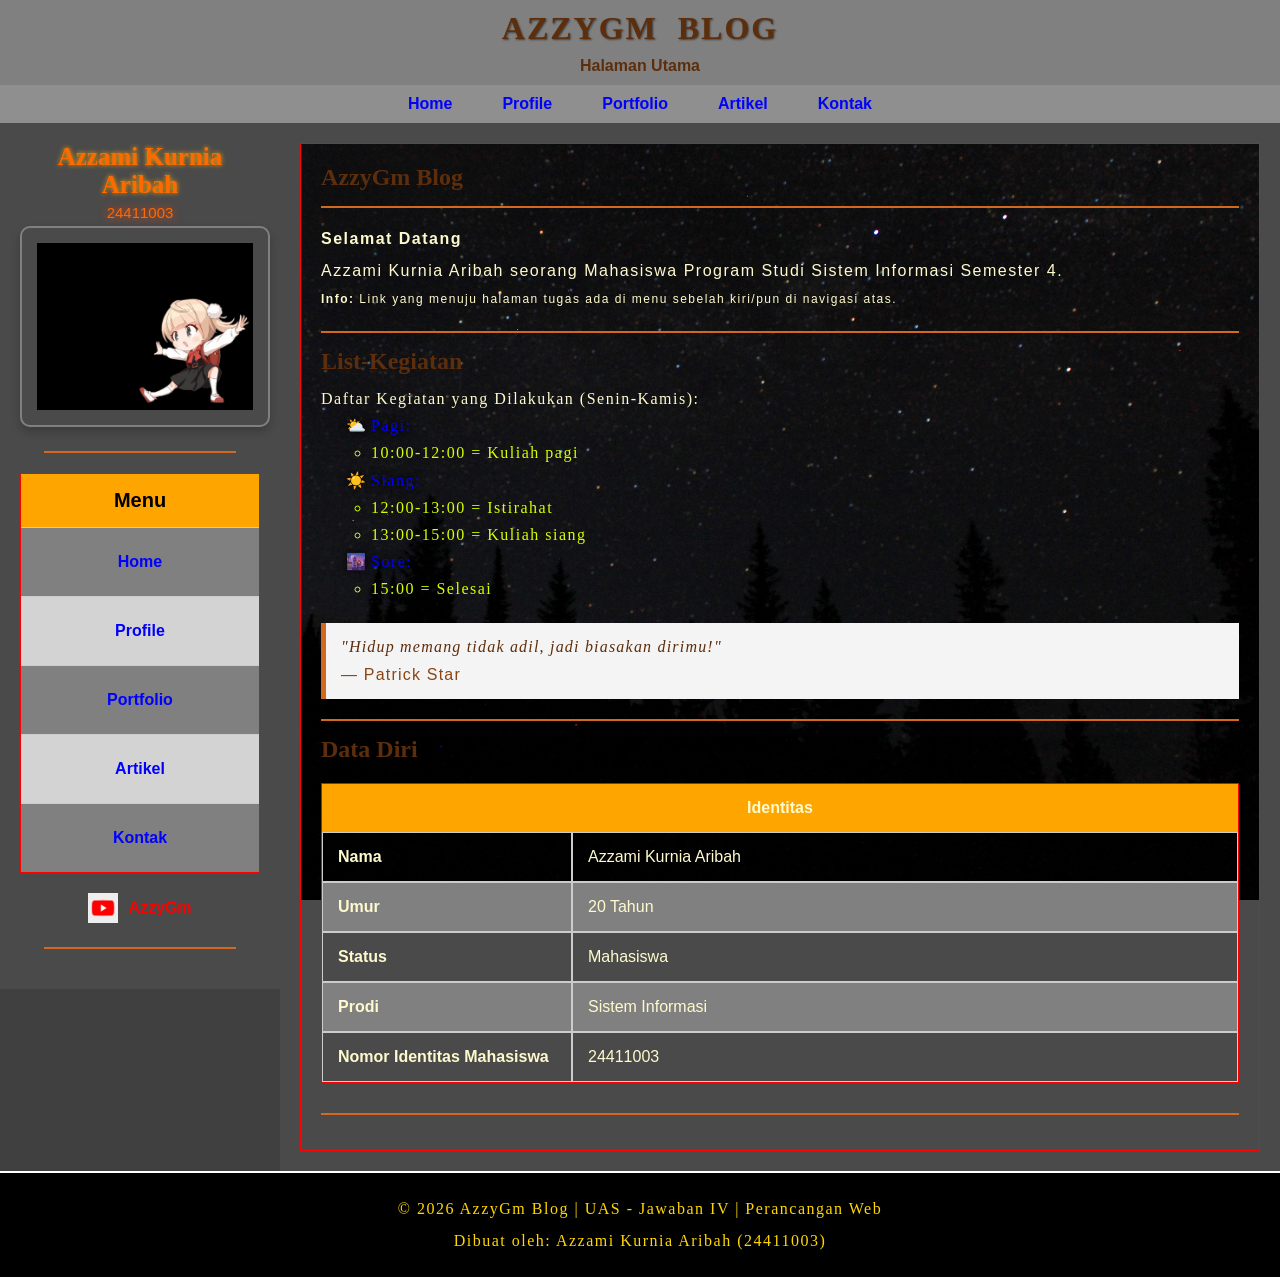
==== commit b983c42b: "Update index.html" ====
--- a/index.html
+++ b/index.html
@@ -4,7 +4,7 @@
 <meta charset="UTF-8">
 <meta name="viewport" content="width=device-width, initial-scale=1.0">
 <title>AzzyGm Blog</title>
-<link rel="stylesheet" href="css/style-datadiri.css">
+<link rel="stylesheet" href="css/style-Datadiri.css">
 <link rel="icon" href="img/Azzy.jpg" type="image/x-icon">
 </head>
 
@@ -229,4 +229,4 @@
 </footer>
 
 </body>
-</html>+</html>
--- a/css/style-Datadiri.css
+++ b/css/style-Datadiri.css
@@ -0,0 +1,537 @@
+
+/* Header di line 21 */
+/* sidebar di line 64 */
+/* isi/content di line 132 */
+/* footer di line 247 */
+/* Navbar ada di line 333 */
+
+*{
+    margin:0;
+    padding:0;
+    box-sizing:border-box;
+    scroll-behavior:smooth;
+}
+
+body{
+    background-color:black;
+    font-family:Arial, sans-serif;
+}
+
+/* HEADER */
+.header{
+    background-color: grey;
+    text-align:center;
+    padding: 10px;
+    /* position: sticky;
+    top: 0;
+    z-index: 1; */
+}
+
+.header h1 {
+    color:#5D2E0C;
+    font-family:Georgia, serif;
+    margin-bottom:10px;
+}
+
+.header a{
+    text-decoration:none;
+    color:#5D2E0C;
+    font-weight:bold;
+}
+
+/* wrd-spc dan text-transform */
+.header #wrdspc {
+    word-spacing: 10px;
+    letter-spacing: 2px;
+    text-shadow: 1px 1px 2px rgba(0, 0, 0, 0.5);
+    text-transform: uppercase;
+}
+
+/* Div Penyusun */
+.main{
+    display:flex;
+    align-items:flex-start;
+    background-color: rgba(211, 211, 211, 0.3);
+    /* background-image: url('../img/back.jpg');
+    background-size: cover;
+    background-position: center;
+    background-attachment: fixed;
+    background-repeat: no-repeat; */
+    min-height: 100vh;
+}
+
+/* Sidebar */
+.sidebar{
+    width:280px;
+    padding:20px;
+    text-align:center;
+    background-color: rgb(97, 97, 97, 0.3);
+}
+
+.nama{
+    color:#ff6a00;
+    font-family:Georgia, serif;
+    font-size:25px;
+    font-weight:bold;
+    text-shadow: 0 0 5px orange;
+}
+
+.nim{
+    color:#ff6a00;
+    font-size:15px;
+    margin-top:5px;
+    margin-bottom:5px;
+    text-shadow: 0 0 10px orangered;
+}
+
+.sidebar hr{
+    margin:20px auto;
+    width:80%;
+    border:1px solid #D2691E;
+}
+
+/* MENU */
+.menu{
+    border:1px solid red;
+}
+
+.menu-tulisan {
+    background:orange;
+    padding:15px;
+    font-weight:bold;
+    color:#000;  
+    font-size:20px;
+}
+
+.menu-link {
+    padding:15px;
+    border-top:1px solid #ccc;
+}
+
+.menu-link:nth-child(even) {
+    background-color:grey;
+}
+
+.menu-link:nth-child(odd) {
+    background-color:lightgray;
+}
+
+.menu-link a {
+    text-decoration:none;
+    color: blue;
+    padding:10px;
+    display:inline-block;
+    font-weight:bold;
+}
+
+.menu-link a:hover {
+  color: #FFD700;
+}
+
+/* Isi Tugas */
+.isi{
+    flex:1;
+    padding:20px;
+    background-color: rgba(97, 97, 97, 0.3);
+    color: lemonchiffon;
+}
+
+/* Tugas Background img */
+.isi-p1{
+    border:1px solid rgb(255, 2, 2);
+    background-image: url('../img/back.jpg');
+    background-size: cover;
+    background-position: center;
+    background-attachment: fixed;
+    background-repeat: no-repeat;
+    /* background-color: rgba(150, 85, 85, 0.75); */
+    padding:20px;
+}
+
+.isi h2{
+    color:#5D2E0C;
+    font-family:Georgia, serif;
+    margin-bottom:10px;
+}
+
+.isi hr{
+    border:1px solid #D2691E;
+    margin:15px 0;
+}
+
+.deskripsi{
+    line-height:2;
+    margin-bottom:20px;
+    letter-spacing: 1.5px;
+}
+
+.deskripsi1{
+    line-height:2;
+    margin-bottom:20px;
+    letter-spacing: 1.5px;
+    text-align: justify;
+}
+
+.deskripsi1 #teks {
+    text-indent: 50px;
+}
+
+.deskripsi1 #teks02 {
+    text-indent: 50px;
+}
+
+.deskripsi .info {
+    font-size: 12px;
+}
+
+blockquote{
+    margin:20px 0;
+    padding:15px;
+    background:#f4f4f4;
+    border-left:5px solid #D2691E;
+}
+
+blockquote .quote{
+    color:#5D2E0C;
+    font-family:Georgia, serif;
+    font-style:italic;
+    letter-spacing: 1.2px;
+}
+
+blockquote .wm{
+    color:#8B4513;
+    margin-top:10px;
+    letter-spacing: 1.2px;
+}
+
+/* Data Diri */
+.identitas{
+    border:1px solid red;
+    margin-top:20px;
+    margin-bottom:30px;
+}
+
+.identitas-header{
+    background:orange;
+    text-align:center;
+    padding:15px;
+    font-weight:bold;
+}
+
+.identitas-tabel{
+    display:flex;
+}
+
+.identitas-tabel:nth-child(odd){
+    background:grey;
+}
+
+#foto img {
+    width:250px;
+    padding:15px;
+    border:2px solid grey;
+    text-align: center;
+    border-radius: 10px;
+    box-shadow: 0 5px 10px rgba(0, 0, 0, 0.2);
+}
+
+.identitas-teks{
+    width:250px;
+    padding:15px;
+    border:1px solid #ccc;
+    font-weight:bold;
+}
+
+.identitas-isi{
+    flex:1;
+    padding:15px;
+    border:1px solid #ccc;
+}
+
+/* Footer */
+.footer{
+    background:black;
+    border-top:2px solid white;
+    text-align:center;
+    padding:20px;
+}
+
+.footer p{
+    color:#FFD700;
+    font-family:Georgia, serif;
+    line-height:2;
+    letter-spacing: 1.5px;
+}
+
+/* Tes Responsive */
+@media(max-width:768px){
+
+    .main{
+        flex-direction:column;
+    }
+
+    .sidebar{
+        width:100%;
+    }
+
+    .identitas-tabel{
+        flex-direction:column;
+    }
+
+    .label{
+        width:100%;
+    }
+}
+
+/* Tugas Lanjutan List */
+.list {
+    list-style: inside;
+    letter-spacing: 1.5px;
+    line-height: 1.7;
+    font-family: Georgia, 'Times New Roman', Times, serif;
+}
+.list ul, .list ol {
+    padding-left: 25px;
+}
+
+.list-time {
+    color: rgb(215, 255, 0);
+}
+
+.list-ul {
+    list-style: none;
+    padding-left: 0;
+}
+.list-day, .list-day-s, .list-day-sr {
+    padding-left: 25px;
+    position: relative;
+    color: blue;
+    text-shadow: 0 0 10px #000;
+}
+.list-ul .list-day::before {
+    content: "⛅";
+    position: absolute;
+    left: 0;
+    text-shadow: 0 0 10px #000;
+}
+.list-ul .list-day-s::before {
+    content: "☀️";
+    position: absolute;
+    left: 0;
+    text-shadow: 0 0 10px #000;
+}
+.list-ul .list-day-sr::before {
+    content: "🌆";
+    position: absolute;
+    left: 0;
+    text-shadow: 0 0 10px #000;
+}
+ol li {
+    color: rgb(0, 255, 42);
+    text-shadow: 0 0 10px #000;   
+}
+
+/* Navbar */
+.navbar {
+    display: flex;
+    background-color:#8f8f8f;
+    justify-content: center;
+    padding: 10px 0;
+}
+.nav-list {
+    list-style: none;
+    display: flex;
+    gap: 20px;
+}
+.nav-list .nav-item a {
+    text-decoration: none;
+    color: blue;
+    font-weight: bold;
+    padding: 10px 15px;
+    border-radius: 5px;
+    transition: background-color 0.3s, color 0.3s;
+}
+.nav-list .nav-item a:hover {
+    background-color: #FFD700;
+    color: black;
+}
+
+/* Galeri Portfolio */
+.galeri{
+    display:grid;
+    grid-template-columns: repeat(3, 1fr);
+    gap:15px;
+    margin-bottom:20px;
+}
+
+.galeri-item{
+    background: rgba(0,0,0,0.4);
+    border:1px solid #D2691E;
+    border-radius:8px;
+    padding:10px;
+    text-align:center;
+}
+
+.galeri-item img{
+    width:100%;
+    height:140px;
+    object-fit:cover;
+    border-radius:6px;
+    margin-bottom:8px;
+}
+
+.galeri-item:hover{
+    transform: scale(1.05);
+    transition: transform 0.3s;
+}
+
+/* Tabel Portfolio Pengunaan <table> */
+.portofolio-table{
+    width:100%;
+    border-collapse: collapse;
+    margin-bottom:20px;
+    background: rgba(0,0,0,0.35);
+}
+
+.portofolio-table th,
+.portofolio-table td{
+    border:1px solid #D2691E;
+    padding:12px;
+    text-align:left;
+    letter-spacing: 1.2px;
+    line-height: 1.8;
+}
+
+.portofolio-table th{
+    background:orange;
+    color:#000;
+}
+
+.portofolio-table tbody tr:nth-child(even){
+    background: rgba(255,255,255,0.05);
+}
+
+/* Artikel */
+.artikel h2{
+    margin-bottom:5px;
+}
+
+.artikel-meta{
+    font-style: italic;
+    color:#D2691E;
+    margin-bottom:15px;
+}
+
+.artikel p{
+    line-height:2;
+    letter-spacing: 1.2px;
+    text-align: justify;
+    margin-bottom:15px;
+}
+
+/* Kontak */
+.kontak-info p{
+    line-height:2;
+    letter-spacing: 1px;
+    margin-left: 30px;
+}
+
+.kontak-info p a{
+    text-decoration: underline;
+    color: blue;
+}
+
+.kontak-info p a:hover{
+    color: #FFD700;
+}
+
+.kontak-form{
+    display:flex;
+    flex-direction: column;
+    max-width:500px;
+}
+
+.kontak-form label{
+    margin-top:12px;
+    margin-bottom:5px;
+    font-weight:bold;
+}
+
+.kontak-form input,
+.kontak-form textarea{
+    padding:10px;
+    border-radius:5px;
+    border:1px solid #D2691E;
+    font-family: Arial, sans-serif;
+}
+
+.kontak-form .sisa-karakter{
+    font-size:13px;
+    color:#D2691E;
+    margin-top:5px;
+}
+
+.kontak-form button{
+    margin-top:15px;
+    padding:12px;
+    background: orange;
+    color:#000;
+    font-weight:bold;
+    border:none;
+    border-radius:5px;
+    cursor:pointer;
+    transition: background-color 0.3s;
+}
+
+.kontak-form button:hover{
+    background:#FFD700;
+}
+
+.ul-medsos {
+    list-style: inside;
+    letter-spacing: 1.5px;
+    line-height: 1.7;
+    font-family: Georgia, 'Times New Roman', Times, serif;
+}
+
+.li-medsos {
+    list-style: none;
+    padding-left: 30px;
+}
+
+.ul-item-medsos {
+    list-style: none;
+    padding-left: 50px;
+    position: relative;
+    margin-top: 10px;
+}
+
+.li-item-medsos a {
+    text-decoration: none;
+    color: blue;
+    font-weight: bold;
+    display: inline-flex;
+    gap: 10px;
+}
+
+.li-item-medsos img{
+    width: 25px;
+}
+
+.yt {
+    margin-top: 20px;
+    text-align: center;
+}
+
+.yt a {
+    text-decoration: none;
+    color: red;
+    font-weight: bold;
+    display: inline-flex;
+    align-items: center;
+    gap: 10px;
+}
+
+.yt img {
+    width: 30px;
+}
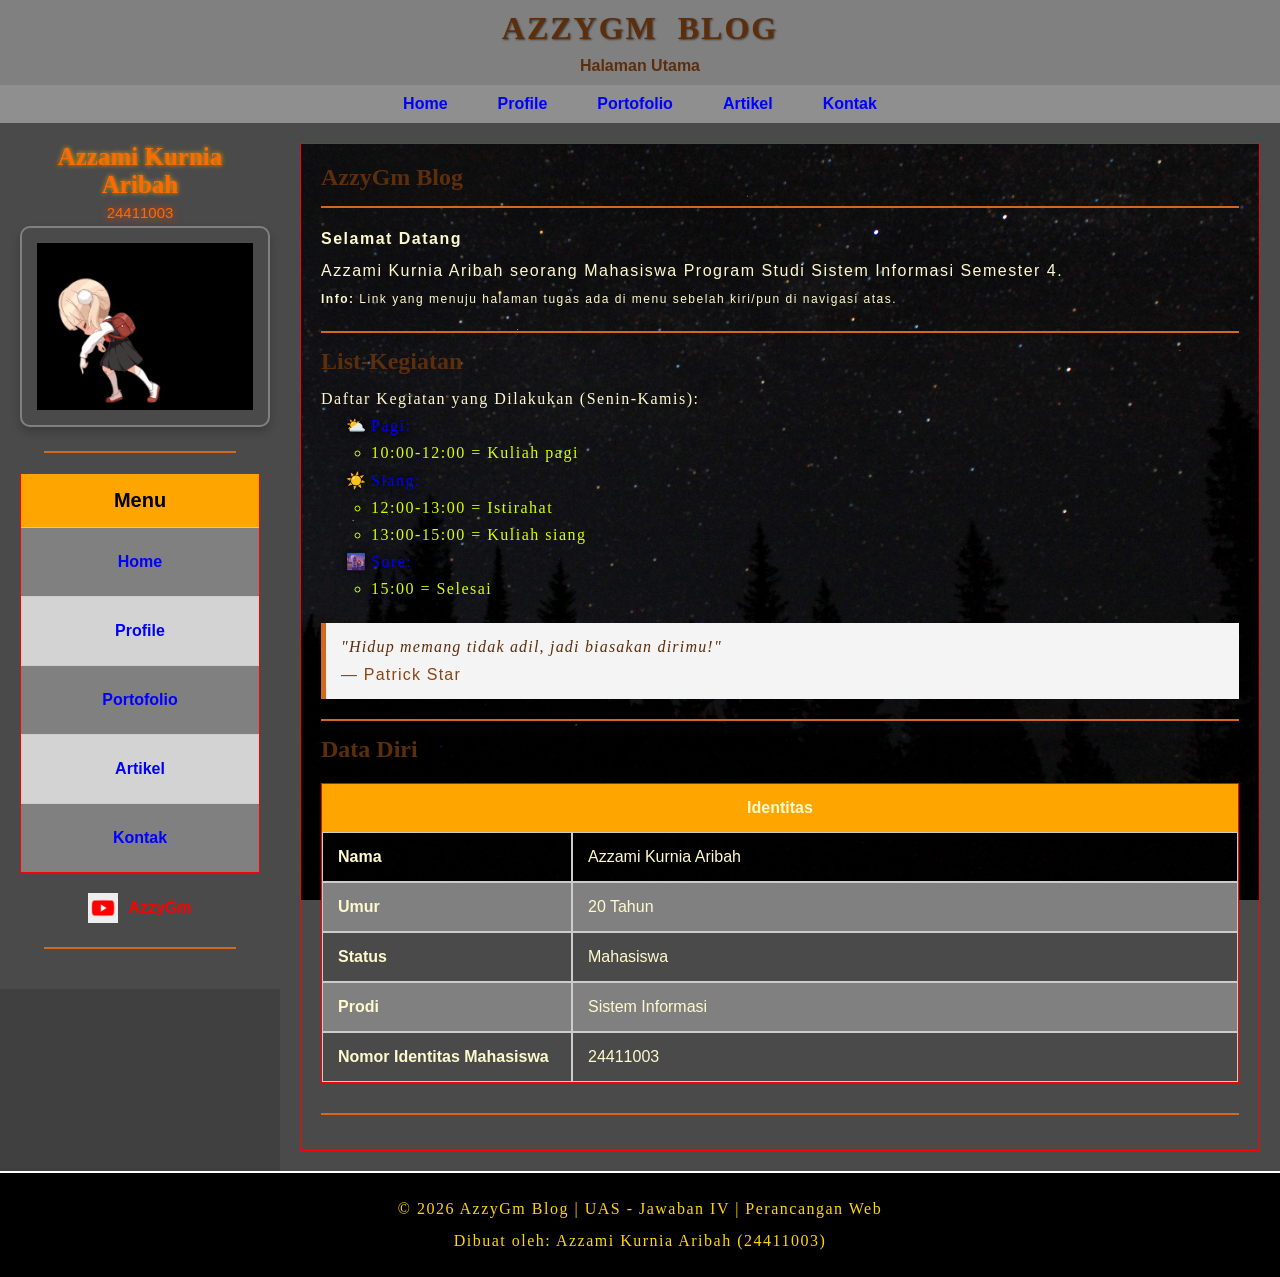
==== commit 10f93c02: "Update index.html" ====
--- a/index.html
+++ b/index.html
@@ -21,7 +21,7 @@
     <ul class="nav-list">
         <li class="nav-item"><a href="#tentang">Home</a></li>
         <li class="nav-item"><a href="Profile.html" target="_blank">Profile</a></li>
-        <li class="nav-item"><a href="Portofolio.html" target="_blank">Portfolio</a></li>
+        <li class="nav-item"><a href="Portofolio.html" target="_blank">Portofolio</a></li>
         <li class="nav-item"><a href="Artikel.html" target="_blank">Artikel</a></li>
         <li class="nav-item"><a href="Kontak.html" target="_blank">Kontak</a></li>
     </ul>
@@ -64,7 +64,7 @@
             </div>
 
             <div class="menu-link">
-                <a href="Portofolio.html" target="_blank">Portfolio</a>
+                <a href="Portofolio.html" target="_blank">Portofolio</a>
             </div>
 
             <div class="menu-link">
